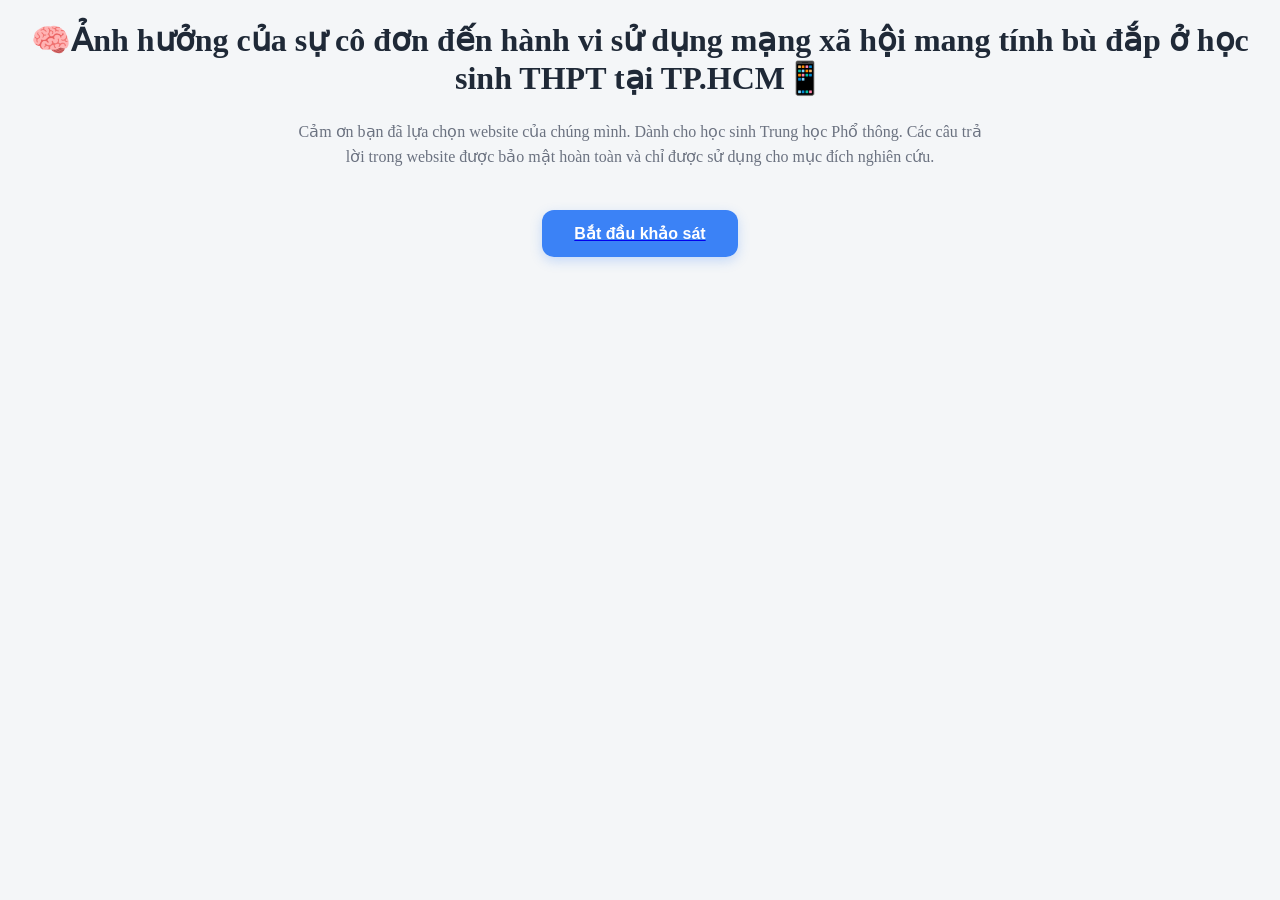
==== index.html @ 86e83759 "Add files via upload" ====
<!DOCTYPE html>
<html>

<head>
    <title>Khảo sát NCKH</title>
    <link rel="stylesheet" href="style.css">
</head>

<body>

    <div class="header-box">

        <h1>
            🧠Ảnh hưởng của sự cô đơn đến hành vi sử dụng mạng xã hội mang tính bù đắp ở học sinh THPT tại TP.HCM📱
        </h1>

        <p class="subtitle">
            Cảm ơn bạn đã lựa chọn website của chúng mình. 
            Dành cho học sinh Trung học Phổ thông. 
            Các câu trả lời trong website được bảo mật hoàn toàn và chỉ được sử dụng cho mục đích nghiên cứu.
        </p>

        <a href="survey.html">
            <button>Bắt đầu khảo sát</button>
        </a>

    </div>

</body>

</html>
---- style.css ----
body{
    background:#f4f6f8;
}

.container{

    background:white;

    max-width:900px;

    margin:auto;

    padding:40px;

    border-radius:20px;

    box-shadow:
    0 8px 30px rgba(0,0,0,0.08);
}

h1{

    text-align:center;

    color:#1f2937;

    font-size:32px;
}

.subtitle{

    text-align:center;

    color:#6b7280;

    max-width:700px;

    margin:0 auto 35px auto;

    line-height:1.6;
}

.title-line{

    width:100px;

    height:4px;

    background:#6bbf7c;

    margin:15px auto 30px auto;

    border-radius:999px;
}

.question-card{

    background:#fafafa;

    border:1px solid #e5e7eb;

    padding:20px;

    margin-bottom:18px;

    border-radius:14px;
}

button{

    display:block;

    margin:40px auto 0;

    background:#3b82f6;

    color:white;

    border:none;

    padding:14px 32px;

    border-radius:12px;

    font-size:16px;

    font-weight:bold;

    cursor:pointer;

    transition:all 0.3s ease;

    box-shadow:
    0 4px 12px rgba(59,130,246,0.25);
}

button:hover{

    background:#2563eb;

    transform:translateY(-3px);

    box-shadow:
    0 8px 20px rgba(59,130,246,0.35);
}

button:active{

    transform:translateY(0);
}

.result-container{

    max-width:700px;

    margin:50px auto;

    text-align:center;

    background:white;

    padding:40px;

    border-radius:20px;

    box-shadow:
    0 6px 20px rgba(0,0,0,0.08);
}

.score{

    font-size:42px;

    font-weight:bold;

    color:#2563eb;

    margin:20px 0;
}

label{

    display:block;

    padding:8px;

    border-radius:8px;

    transition:0.2s;
}

label:hover{

    background:#f3f4f6;
}

.required-note{

    text-align:center;

    color:#6b7280;

    margin-bottom:30px;
}

.required-note span{

    color:red;

    font-weight:bold;
}
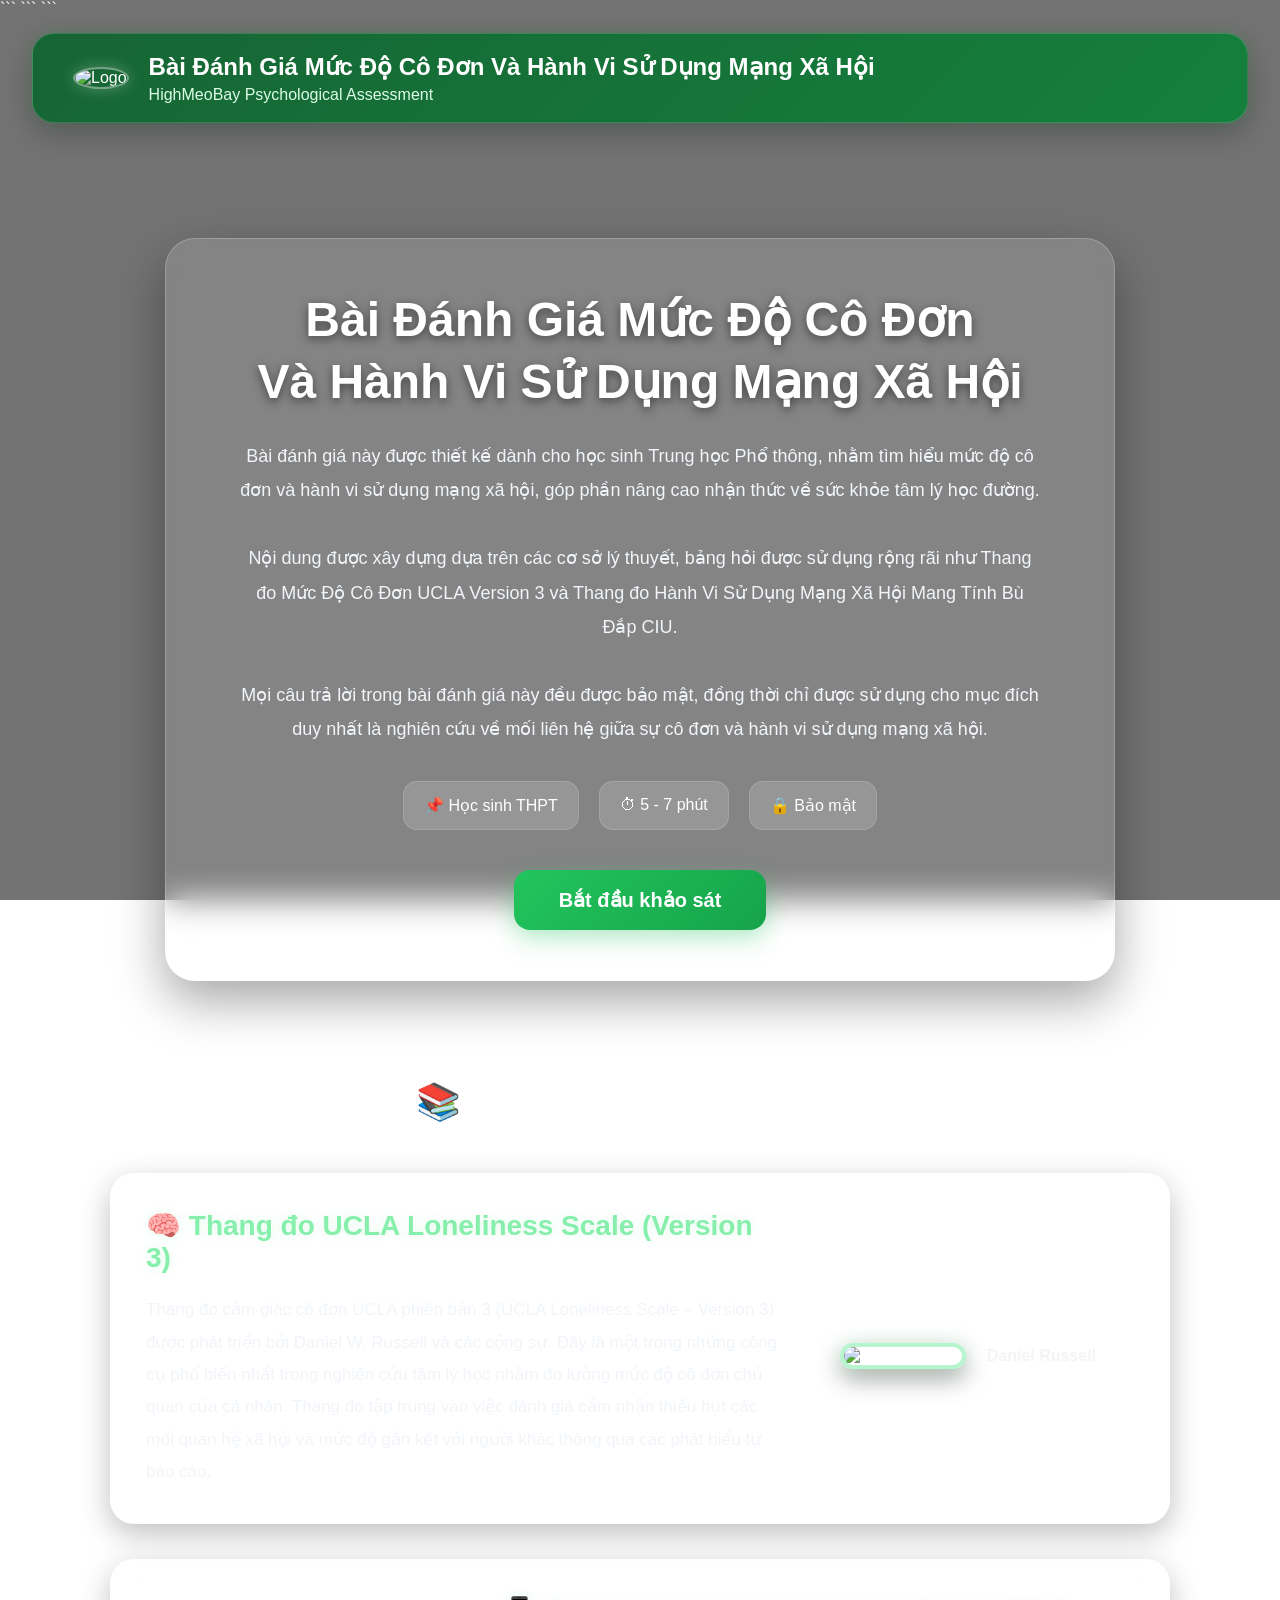
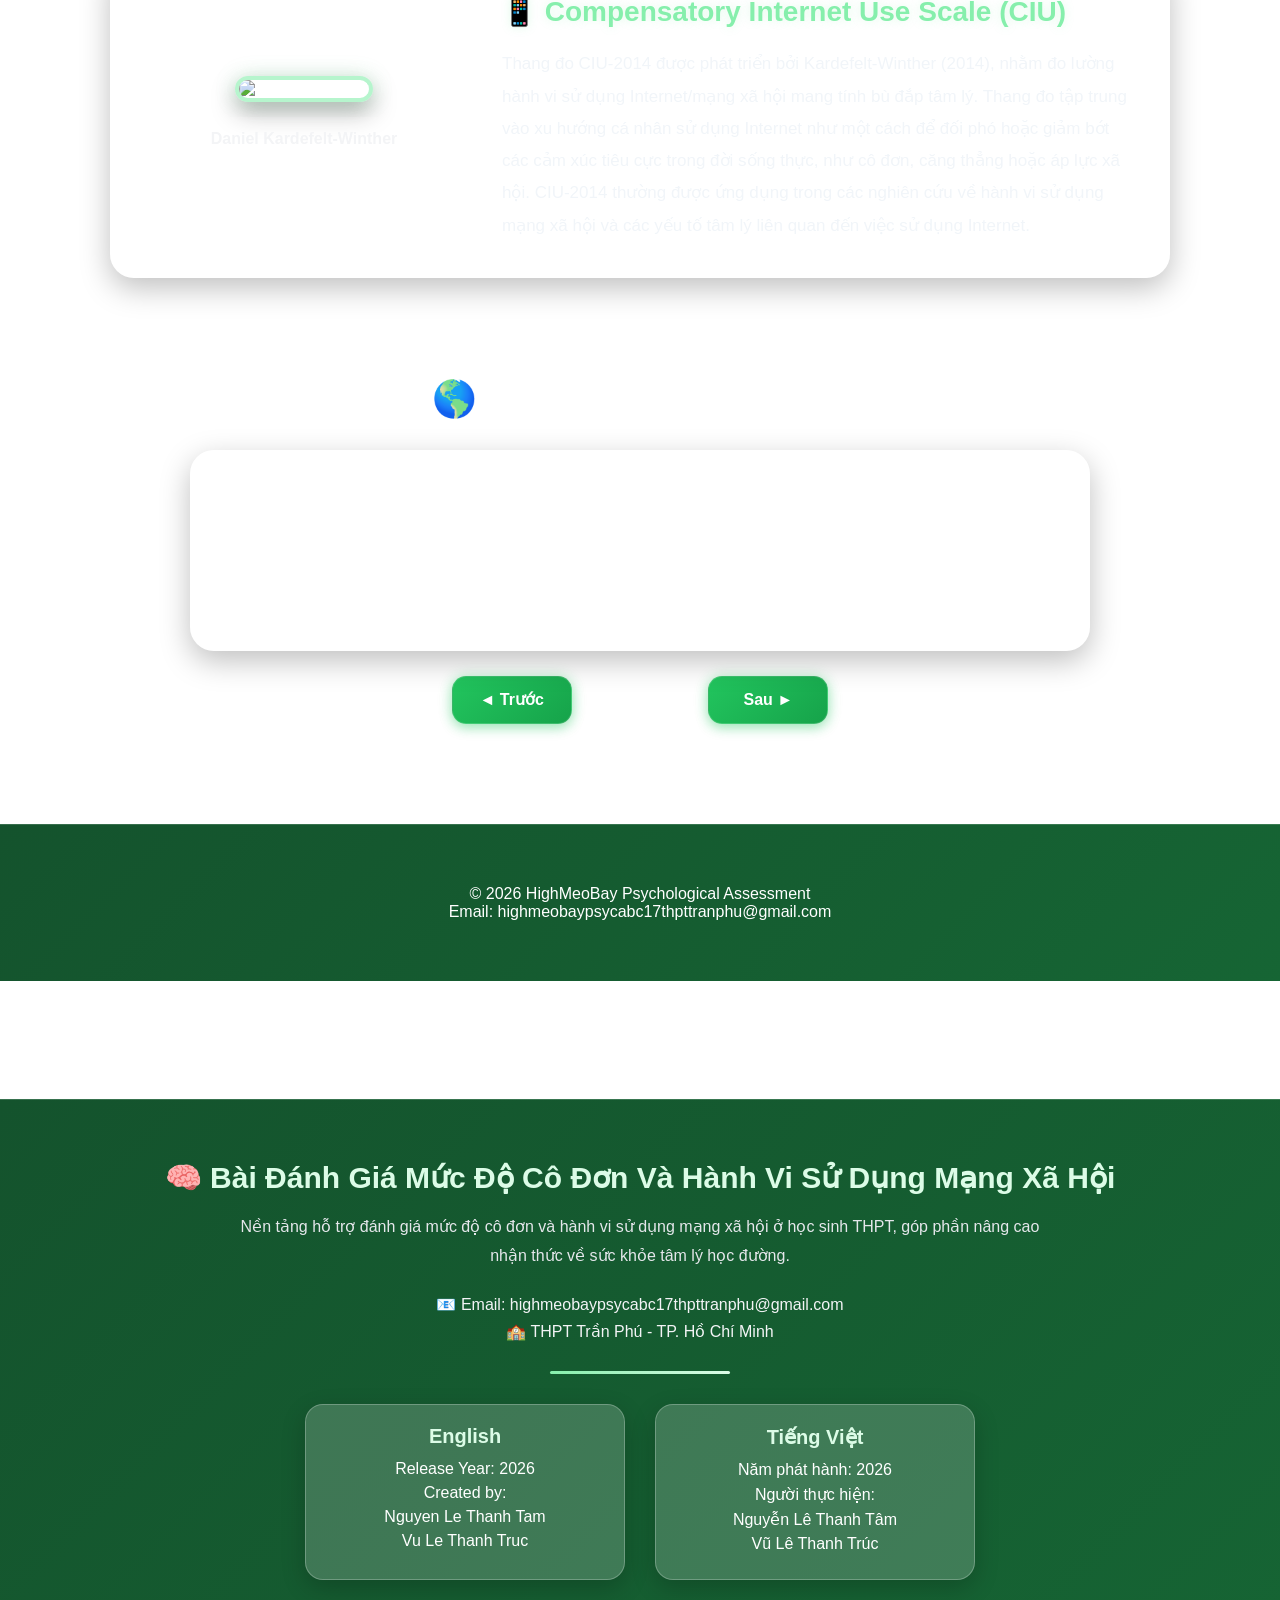
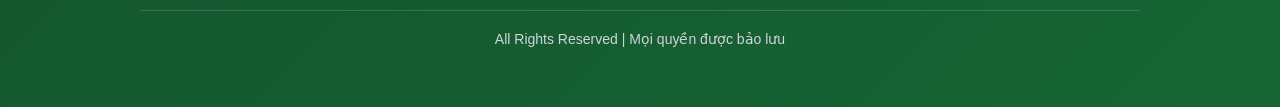
==== commit 1239f16c: "Add files via upload" ====
--- a/index.html
+++ b/index.html
@@ -1,31 +1,390 @@
 <!DOCTYPE html>
-<html>
+
+<html lang="vi">
 
 <head>
-    <title>Khảo sát NCKH</title>
-    <link rel="stylesheet" href="style.css">
+
+```
+<meta charset="UTF-8">
+
+<meta name="viewport"
+      content="width=device-width, initial-scale=1.0">
+
+<title>
+
+    Bài Đánh Giá Mức Độ Cô Đơn Và Hành Vi Sử Dụng Mạng Xã Hội
+
+</title>
+
+<link rel="stylesheet"
+      href="styleindex.css">
+```
+
 </head>
 
 <body>
 
-    <div class="header-box">
+```
+<!-- HEADER -->
+
+<header class="header">
+
+    <div class="logo">
+
+        <img src="images/logo.png"
+             alt="Logo">
+
+    </div>
+
+    <div class="header-text">
+
+        <h2>
+
+            Bài Đánh Giá Mức Độ Cô Đơn
+            Và Hành Vi Sử Dụng Mạng Xã Hội
+
+        </h2>
+
+        <p>
+
+            HighMeoBay Psychological Assessment 
+
+        </p>
+
+    </div>
+
+</header>
+
+<!-- HERO -->
+
+<section class="hero">
+
+    <div class="overlay-card">
 
         <h1>
-            🧠Ảnh hưởng của sự cô đơn đến hành vi sử dụng mạng xã hội mang tính bù đắp ở học sinh THPT tại TP.HCM📱
+
+            Bài Đánh Giá Mức Độ Cô Đơn
+
+            <br>
+
+            Và Hành Vi Sử Dụng Mạng Xã Hội
+
         </h1>
 
-        <p class="subtitle">
-            Cảm ơn bạn đã lựa chọn website của chúng mình. 
-            Dành cho học sinh Trung học Phổ thông. 
-            Các câu trả lời trong website được bảo mật hoàn toàn và chỉ được sử dụng cho mục đích nghiên cứu.
-        </p>
+        <p class="description">
+
+            Bài đánh giá này được thiết kế dành cho học sinh
+            Trung học Phổ thông, nhằm tìm hiểu mức độ cô đơn
+            và hành vi sử dụng mạng xã hội,
+            góp phần nâng cao nhận thức về sức khỏe tâm lý học đường.
+
+            <br><br>
+
+            Nội dung được xây dựng dựa trên các cơ sở lý thuyết,
+            bảng hỏi được sử dụng rộng rãi như
+            Thang đo Mức Độ Cô Đơn UCLA Version 3
+            và Thang đo Hành Vi Sử Dụng Mạng Xã Hội Mang Tính Bù Đắp CIU.
+
+            <br><br>
+
+            Mọi câu trả lời trong bài đánh giá này đều được bảo mật,
+            đồng thời chỉ được sử dụng cho mục đích duy nhất là
+            nghiên cứu về mối liên hệ giữa sự cô đơn
+            và hành vi sử dụng mạng xã hội.
+
+        </p>
+
+        <div class="info-box">
+
+            <div>
+                📌 Học sinh THPT
+            </div>
+
+            <div>
+                ⏱ 5 - 7 phút
+            </div>
+
+            <div>
+                🔒 Bảo mật
+            </div>
+
+        </div>
 
         <a href="survey.html">
-            <button>Bắt đầu khảo sát</button>
+
+            <button class="start-btn">
+
+                Bắt đầu khảo sát
+
+            </button>
+
         </a>
 
     </div>
 
+</section>
+
+<!-- CƠ SỞ BÀI ĐÁNH GIÁ -->
+
+<section class="about-test">
+
+    <h2>
+
+        📚 Cơ sở của bài đánh giá
+
+    </h2>
+
+    <!-- UCLA -->
+
+    <div class="test-card">
+
+        <div class="test-content">
+
+            <div class="test-text">
+
+                <h3>
+
+                    🧠 Thang đo UCLA Loneliness Scale (Version 3)
+
+                </h3>
+
+                <p>
+
+                Thang đo cảm giác cô đơn UCLA phiên bản 3 (UCLA Loneliness Scale – Version 3) được phát triển bởi Daniel W. Russell và các cộng sự. Đây là một trong những công cụ phổ biến nhất trong nghiên cứu tâm lý học nhằm đo lường mức độ cô đơn chủ quan của cá nhân. Thang đo tập trung vào việc đánh giá cảm nhận thiếu hụt các mối quan hệ xã hội và mức độ gắn kết với người khác thông qua các phát biểu tự báo cáo.
+
+                </p>
+
+            </div>
+
+            <div class="test-image">
+
+                <img src="images/Daniel Russell.jpg"
+                     alt="Daniel Russell">
+
+                <p class="author-name">
+
+                    Daniel Russell
+
+                </p>
+
+            </div>
+
+        </div>
+
+    </div>
+
+    <!-- CIU -->
+
+    <div class="test-card">
+
+        <div class="test-content">
+
+            <div class="test-image">
+
+                <img src="images/Daniel Kardefelt.jpg"
+                     alt="Daniel Kardefelt">
+
+                <p class="author-name">
+
+                    Daniel Kardefelt-Winther
+
+                </p>
+
+            </div>
+
+            <div class="test-text">
+
+                <h3>
+
+                    📱 Compensatory Internet Use Scale (CIU)
+
+                </h3>
+
+                <p>
+
+                    Thang đo CIU-2014 được phát triển bởi Kardefelt-Winther (2014), nhằm đo lường hành vi sử dụng Internet/mạng xã hội mang tính bù đắp tâm lý. Thang đo tập trung vào xu hướng cá nhân sử dụng Internet như một cách để đối phó hoặc giảm bớt các cảm xúc tiêu cực trong đời sống thực, như cô đơn, căng thẳng hoặc áp lực xã hội. CIU-2014 thường được ứng dụng trong các nghiên cứu về hành vi sử dụng mạng xã hội và các yếu tố tâm lý liên quan đến việc sử dụng Internet.
+
+                </p>
+
+            </div>
+
+        </div>
+
+    </div>
+
+</section>
+
+<!-- FACT -->
+
+<section class="facts">
+
+    <h2>
+
+        🌎 Một vài sự thật thú vị
+
+    </h2>
+
+    <div class="fact-card">
+
+        <p id="factText">
+
+            Cảm giác cô đơn không đồng nghĩa với việc ở một mình.
+            Một người vẫn có thể cảm thấy cô đơn ngay cả khi đang ở giữa rất nhiều người.
+
+        </p>
+
+    </div>
+
+    <div class="fact-nav">
+
+        <button
+            class="fact-link"
+            onclick="prevFact()">
+
+            ◄ Trước
+
+        </button>
+
+        <span id="factCounter">
+
+            Fact 1 / 10
+
+        </span>
+
+        <button
+            class="fact-link"
+            onclick="nextFact()">
+
+            Sau ►
+
+        </button>
+
+    </div>
+
+</section>
+
+<!-- FOOTER -->
+
+<footer class="footer">
+
+    <p>
+
+        © 2026 HighMeoBay Psychological Assessment
+
+    </p>
+
+    <p>
+
+        Email:
+        highmeobaypsycabc17thpttranphu@gmail.com
+
+    </p>
+
+</footer>
+
+<script src="facts.js"></script>
+```
+
+<footer class="footer">
+
+<div class="footer-content">
+
+    <h3>
+
+        🧠 Bài Đánh Giá Mức Độ Cô Đơn
+        Và Hành Vi Sử Dụng Mạng Xã Hội
+
+    </h3>
+
+    <p>
+
+        Nền tảng hỗ trợ đánh giá mức độ cô đơn
+        và hành vi sử dụng mạng xã hội ở học sinh THPT,
+        góp phần nâng cao nhận thức về sức khỏe tâm lý học đường.
+
+    </p>
+
+    <div class="footer-contact">
+
+        <p>
+
+            📧 Email:
+            highmeobaypsycabc17thpttranphu@gmail.com
+
+        </p>
+
+        <p>
+
+            🏫 THPT Trần Phú - TP. Hồ Chí Minh
+
+        </p>
+
+    </div>
+
+    <div class="footer-line"></div>
+
+    <div class="footer-owner">
+
+        <div class="owner-box">
+
+            <h4>English</h4>
+
+            <p>
+                Release Year: 2026
+            </p>
+
+            <p>
+                Created by:
+            </p>
+
+            <p>
+                Nguyen Le Thanh Tam
+            </p>
+
+            <p>
+                Vu Le Thanh Truc
+            </p>
+
+        </div>
+
+        <div class="owner-box">
+
+            <h4>Tiếng Việt</h4>
+
+            <p>
+                Năm phát hành: 2026
+            </p>
+
+            <p>
+                Người thực hiện:
+            </p>
+
+            <p>
+                Nguyễn Lê Thanh Tâm
+            </p>
+
+            <p>
+                Vũ Lê Thanh Trúc
+            </p>
+
+        </div>
+
+    </div>
+
+    <div class="footer-bottom">
+
+        All Rights Reserved
+        |
+        Mọi quyền được bảo lưu
+
+    </div>
+
+</div>
+
+
+</footer>
+
+
 </body>
 
-</html>+</html>
--- a/styleindex.css
+++ b/styleindex.css
@@ -0,0 +1,739 @@
+/* RESET */
+
+*{
+    margin:0;
+    padding:0;
+    box-sizing:border-box;
+}
+
+body{
+
+    min-height:100vh;
+
+    background:
+    linear-gradient(
+        rgba(0,0,0,0.55),
+        rgba(0,0,0,0.55)
+    ),
+    url("images/library.jpg");
+
+    background-size:cover;
+    background-position:center;
+    background-attachment:fixed;
+
+    font-family:
+    "Segoe UI",
+    sans-serif;
+
+    color:white;
+}
+
+
+/* ================= HEADER ================= */
+
+.header{
+
+    position:sticky;
+    top:10px;
+
+    z-index:1000;
+
+    width:95%;
+
+    max-width:1400px;
+
+    height:90px;
+
+    margin:15px auto;
+
+    background:
+    linear-gradient(
+        135deg,
+        #166534,
+        #15803d
+    );
+
+    display:flex;
+    align-items:center;
+
+    gap:20px;
+
+    padding:0 40px;
+
+    border-radius:22px;
+
+    border:
+    1px solid rgba(255,255,255,0.15);
+
+    backdrop-filter:blur(15px);
+
+    box-shadow:
+    0 10px 30px rgba(0,0,0,0.25),
+    0 0 20px rgba(34,197,94,0.15);
+}
+
+.header:hover{
+
+    box-shadow:
+    0 15px 40px rgba(0,0,0,0.35),
+    0 0 30px rgba(34,197,94,0.25);
+
+    transition:0.3s;
+}
+
+.hero{
+
+    padding-top:30px;
+}
+
+.logo img{
+
+    width:55px;
+    height:55px;
+
+    border-radius:50%;
+
+    border:
+    2px solid rgba(255,255,255,0.4);
+
+    box-shadow:
+    0 0 15px rgba(255,255,255,0.25);
+}
+
+.header-text h2{
+
+    font-size:24px;
+    font-weight:700;
+    color:white;
+    margin-bottom:5px;
+}
+
+.header-text p{
+
+    color:#dcfce7;
+}
+
+/* ================= KHUNG GIỮA ================= */
+
+.overlay-card{
+
+    max-width:950px;
+
+    margin:70px auto;
+
+    padding:50px;
+
+    background:
+    rgba(255,255,255,0.12);
+
+    backdrop-filter:blur(16px);
+
+    border:
+    1px solid rgba(255,255,255,0.2);
+
+    border-radius:30px;
+
+    box-shadow:
+    0 20px 50px rgba(0,0,0,0.35);
+
+    text-align:center;
+}
+
+
+/* ================= TIÊU ĐỀ ================= */
+
+.overlay-card h1{
+    font-size:48px;
+
+    line-height:1.3;
+
+    margin-bottom:25px;
+
+    color:white;
+
+    text-shadow:
+    0 3px 10px rgba(0,0,0,0.5);
+}
+
+
+/* ================= MÔ TẢ ================= */
+
+.description{
+
+    font-size:18px;
+
+    line-height:1.9;
+
+    color:#f1f5f9;
+
+    max-width:800px;
+
+    margin:auto;
+}
+
+
+/* ================= THÔNG TIN ================= */
+
+.info-box{
+
+    display:flex;
+
+    justify-content:center;
+
+    gap:20px;
+
+    flex-wrap:wrap;
+
+    margin-top:35px;
+
+    margin-bottom:40px;
+}
+
+.info-box div{
+
+    background:
+    rgba(255,255,255,0.15);
+
+    padding:
+    14px 20px;
+
+    border-radius:14px;
+
+    border:
+    1px solid rgba(255,255,255,0.15);
+
+    font-size:16px;
+}
+
+
+/* ================= NÚT ================= */
+
+button{
+
+    background:
+    linear-gradient(
+        135deg,
+        #22c55e,
+        #16a34a
+    );
+
+    color:white;
+
+    border:none;
+
+    padding:
+    18px 45px;
+
+    font-size:20px;
+
+    font-weight:700;
+
+    border-radius:16px;
+
+    cursor:pointer;
+
+    transition:0.3s;
+
+    box-shadow:
+    0 8px 25px rgba(34,197,94,0.35);
+}
+
+button:hover{
+
+    transform:
+    translateY(-4px);
+
+    box-shadow:
+    0 15px 35px rgba(34,197,94,0.45);
+}
+
+.about-test{
+
+    max-width:1000px;
+
+    margin:80px auto;
+
+    padding:20px;
+}
+
+.about-test h2{
+
+    text-align:center;
+
+    margin-bottom:40px;
+
+    font-size:36px;
+
+    color:white;
+}
+
+.test-card{
+
+    background:
+    rgba(255,255,255,0.12);
+
+    backdrop-filter:blur(12px);
+
+    padding:30px;
+
+    border-radius:20px;
+
+    margin-bottom:25px;
+
+    border:
+    1px solid rgba(255,255,255,0.15);
+}
+
+.test-card h3{
+
+    margin-bottom:15px;
+
+    color:#86efac;
+}
+
+.test-card p{
+
+    line-height:1.8;
+
+    color:#f3f4f6;
+}
+
+/* ================= FACT ================= */
+
+.facts{
+
+    max-width:900px;
+
+    margin:100px auto;
+
+    text-align:center;
+}
+
+.facts h2{
+
+    font-size:36px;
+
+    margin-bottom:30px;
+
+    color:white;
+}
+
+.fact-card{
+
+    background:
+    rgba(255,255,255,0.12);
+
+    backdrop-filter:blur(14px);
+
+    border:
+    1px solid rgba(255,255,255,0.15);
+
+    border-radius:24px;
+
+    padding:40px;
+
+    box-shadow:
+    0 10px 30px rgba(0,0,0,0.25);
+
+    min-height:180px;
+
+    display:flex;
+
+    align-items:center;
+
+    justify-content:center;
+}
+
+#factText{
+
+    font-size:22px;
+
+    line-height:1.8;
+
+    color:white;
+
+    max-width:700px;
+}
+
+.fact-nav{
+
+    margin-top:25px;
+
+    display:flex;
+
+    justify-content:center;
+
+    align-items:center;
+
+    gap:35px;
+}
+
+.fact-link{
+
+    background:
+    linear-gradient(
+        135deg,
+        #22c55e,
+        #16a34a
+    );
+
+    color:white;
+
+    border:none;
+
+    padding:12px 24px;
+
+    min-width:120px;
+
+    border-radius:14px;
+
+    font-size:16px;
+
+    font-weight:600;
+
+    cursor:pointer;
+
+    transition:all 0.3s ease;
+
+    box-shadow:
+    0 4px 12px rgba(34,197,94,0.35),
+    0 0 15px rgba(34,197,94,0.20);
+}
+
+.fact-link:hover{
+
+    background:
+    linear-gradient(
+        135deg,
+        #16a34a,
+        #15803d
+    );
+
+    transform:
+    translateY(-3px);
+
+    box-shadow:
+    0 8px 20px rgba(34,197,94,0.45),
+    0 0 25px rgba(34,197,94,0.35);
+}
+
+.fact-link{
+
+    width:120px;
+    height:48px;
+}
+
+.fact-link{
+
+    border:
+    1px solid rgba(255,255,255,0.15);
+}
+
+/* ================= ABOUT TEST ================= */
+
+.about-test{
+
+    max-width:1100px;
+
+    margin:100px auto;
+
+    padding:0 20px;
+}
+
+.about-test h2{
+
+    text-align:center;
+
+    font-size:36px;
+
+    margin-bottom:50px;
+}
+
+.test-card{
+
+    background:
+    rgba(255,255,255,0.12);
+
+    backdrop-filter:blur(14px);
+
+    border:
+    1px solid rgba(255,255,255,0.15);
+
+    border-radius:24px;
+
+    padding:35px;
+
+    margin-bottom:35px;
+
+    box-shadow:
+    0 10px 30px rgba(0,0,0,0.25);
+}
+
+.test-content{
+
+    display:flex;
+
+    align-items:center;
+
+    justify-content:space-between;
+
+    gap:40px;
+}
+
+.test-text h3{
+
+    margin-bottom:20px;
+
+    font-size:28px;
+
+    color:#86efac;
+
+    font-weight:700;
+
+    text-shadow:
+    0 0 10px rgba(134,239,172,0.25);
+}
+.test-text{
+
+    flex:2;
+}
+
+.test-text p{
+
+    line-height:1.9;
+
+    font-size:17px;
+
+    color:#f1f5f9;
+}
+
+.test-image{
+
+    flex:1;
+
+    text-align:center;
+}
+
+.test-image img{
+
+    width:260px;
+
+    height:320px;
+
+    object-fit:cover;
+
+    border-radius:18px;
+
+    border:4px solid
+    rgba(134,239,172,0.6);
+
+    box-shadow:
+    0 0 20px rgba(134,239,172,0.25),
+    0 10px 25px rgba(0,0,0,0.35);
+
+    transition:0.3s;
+}
+
+.test-image img:hover{
+
+    transform:scale(1.05);
+
+    box-shadow:
+    0 0 30px rgba(134,239,172,0.4),
+    0 15px 35px rgba(0,0,0,0.4);
+}
+.author-name{
+
+    margin-top:15px;
+
+    display:inline-block;
+
+    padding:8px 16px;
+
+    background:
+    rgba(255,255,255,0.12);
+
+    border-radius:999px;
+
+    color:#dcfce7;
+
+    font-weight:600;
+}
+
+/* ================= FOOTER ================= */
+
+/* ================= FOOTER ================= */
+
+.footer{
+
+ 
+margin-top:100px;
+
+padding:60px 30px;
+
+background:
+linear-gradient(
+    135deg,
+    #14532d,
+    #166534
+);
+
+backdrop-filter:blur(15px);
+
+border-top:
+1px solid rgba(255,255,255,0.15);
+
+text-align:center;
+ 
+
+}
+
+.footer-content{
+
+ 
+max-width:1000px;
+
+margin:auto;
+ 
+
+}
+
+.footer h3{
+
+ 
+color:#dcfce7;
+
+font-size:30px;
+
+margin-bottom:18px;
+ 
+
+}
+
+.footer-content > p{
+
+ 
+color:#e5e7eb;
+
+line-height:1.8;
+
+max-width:800px;
+
+margin:auto;
+ 
+
+}
+
+.footer-contact{
+
+ 
+margin-top:25px;
+ 
+
+}
+
+.footer-contact p{
+
+ 
+margin:8px 0;
+
+color:#f3f4f6;
+ 
+
+}
+
+.footer-line{
+
+ 
+width:180px;
+
+height:3px;
+
+margin:30px auto;
+
+border-radius:999px;
+
+background:
+linear-gradient(
+    90deg,
+    #86efac,
+    #dcfce7
+);
+ 
+
+}
+
+.footer-owner{
+
+ 
+display:flex;
+
+justify-content:center;
+
+gap:30px;
+
+flex-wrap:wrap;
+
+margin-top:20px;
+ 
+
+}
+
+.owner-box{
+
+ 
+width:320px;
+
+padding:20px;
+
+border-radius:18px;
+
+background:
+rgba(255,255,255,0.18);
+
+border:
+1px solid rgba(255,255,255,0.25);
+
+box-shadow:
+0 8px 25px rgba(0,0,0,0.20);
+ 
+
+}
+
+.owner-box h4{
+
+ 
+color:#dcfce7;
+
+margin-bottom:12px;
+
+font-size:20px;
+ 
+
+}
+
+.owner-box p{
+
+ 
+color:white;
+
+margin:6px 0;
+ 
+
+}
+
+.footer-bottom{
+
+ 
+margin-top:30px;
+
+padding-top:20px;
+
+border-top:
+1px solid rgba(255,255,255,0.15);
+
+color:#d1d5db;
+
+font-size:14px;
+
+}
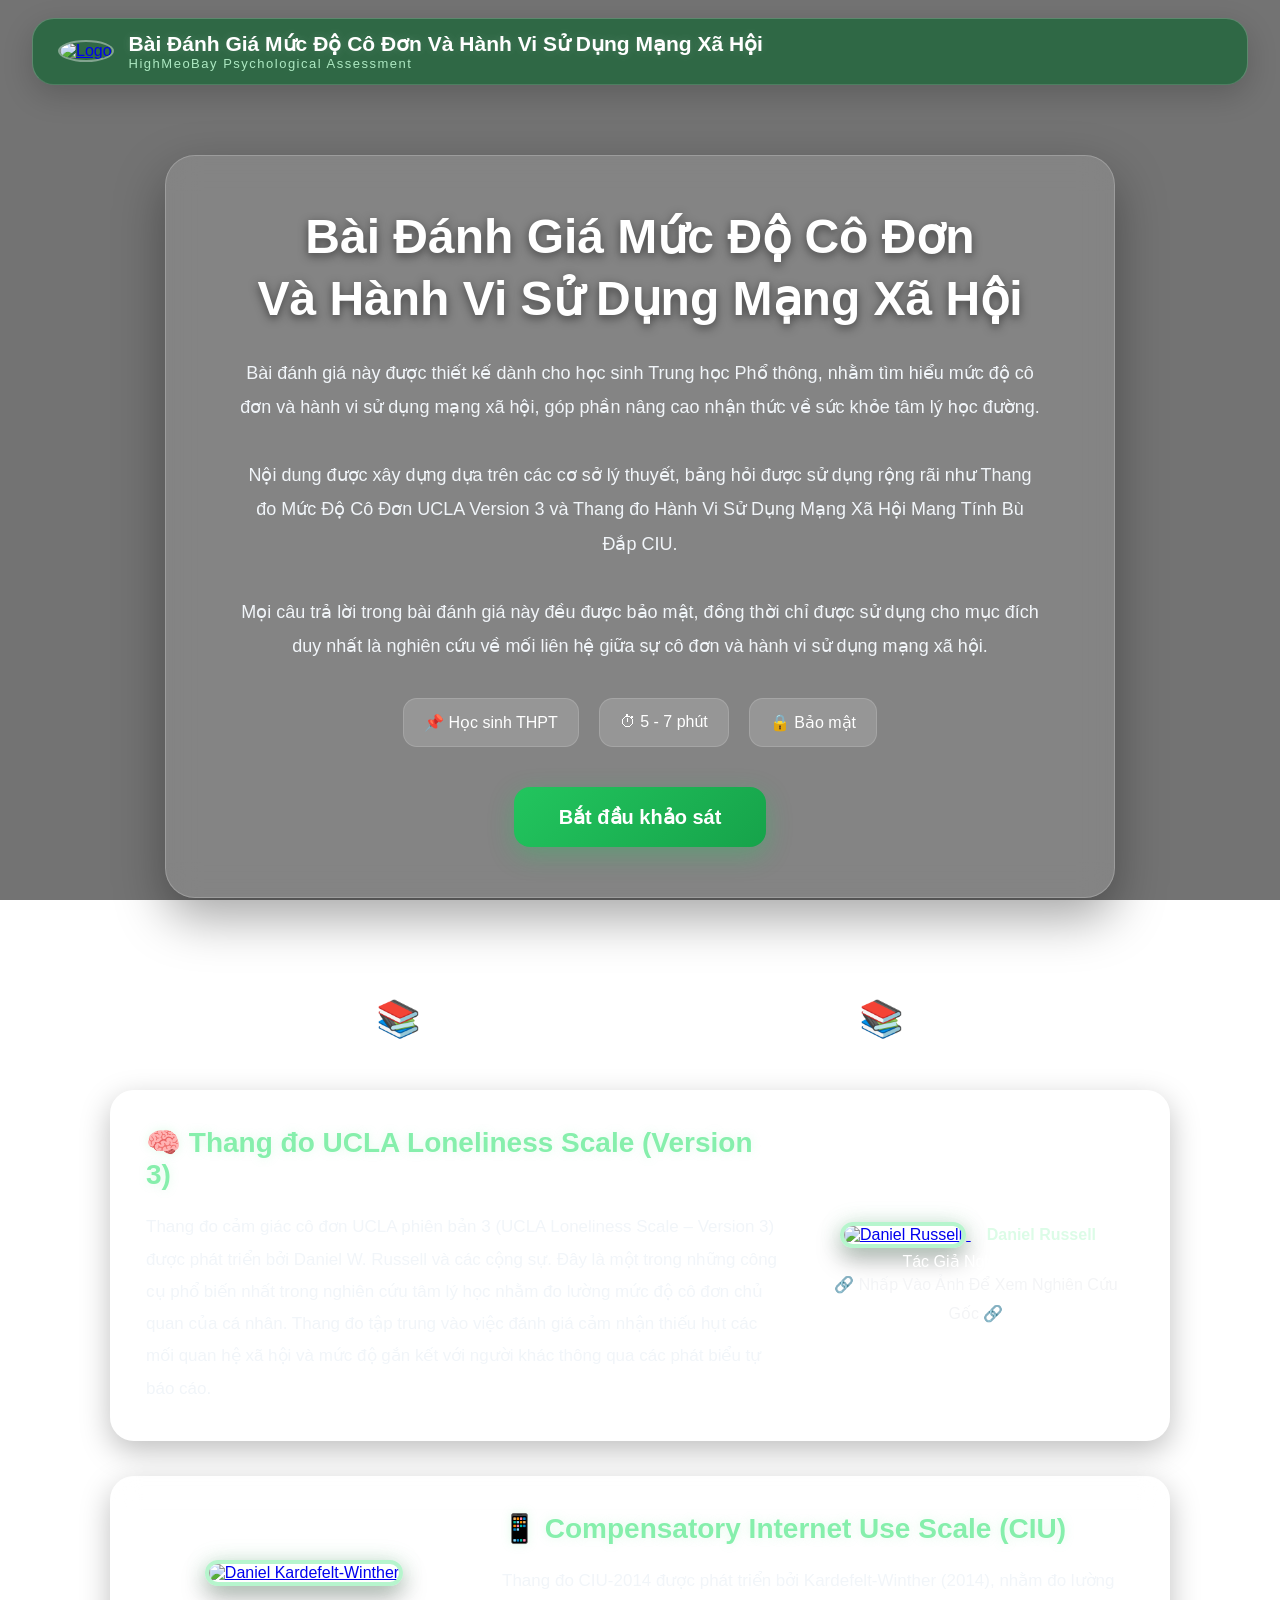
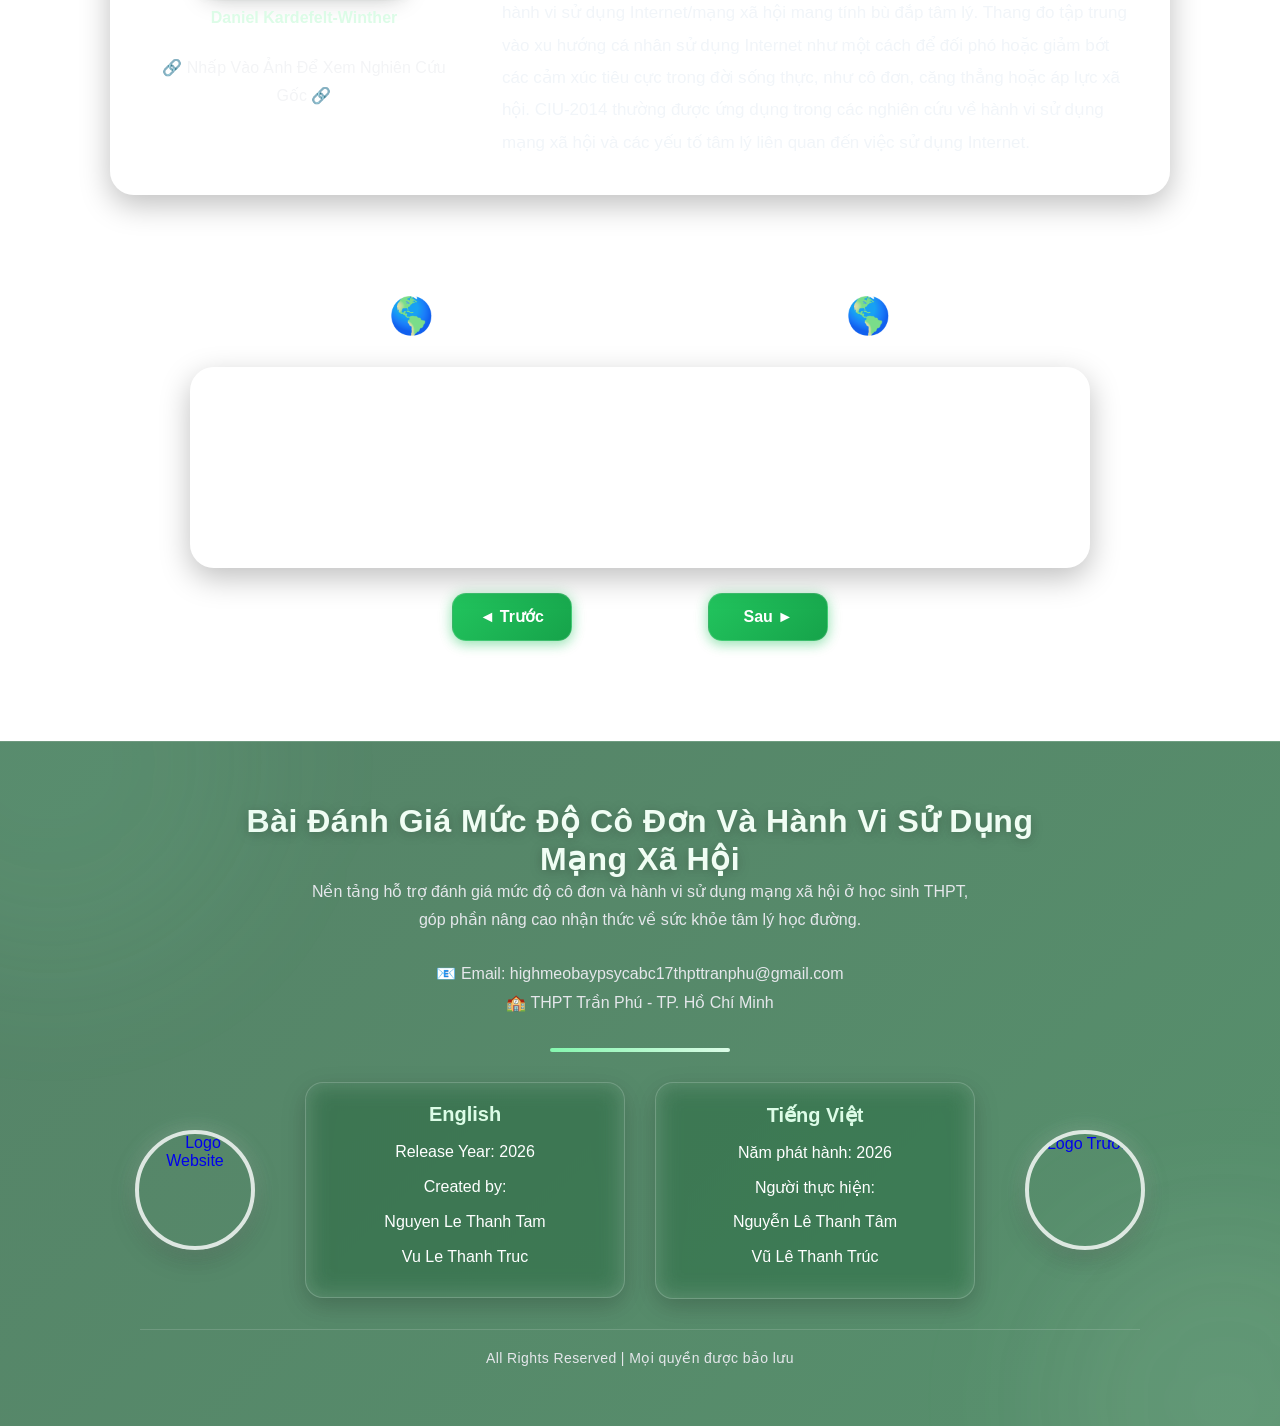
==== commit 40fecf45: "Add files via upload" ====
--- a/index.html
+++ b/index.html
@@ -2,9 +2,9 @@
 
 <html lang="vi">
 
-<head>
-
-```
+<link rel="icon" type="image/png" href="images/logo.png?v=2">
+
+
 <meta charset="UTF-8">
 
 <meta name="viewport"
@@ -18,23 +18,27 @@
 
 <link rel="stylesheet"
       href="styleindex.css">
-```
 
 </head>
 
 <body>
 
-```
-<!-- HEADER -->
-
+<br> 
+<div class="progress-container">
+    <div class="progress-bar"></div>
+</div>
 <header class="header">
 
     <div class="logo">
+
+    <a href="main.html">
 
         <img src="images/logo.png"
              alt="Logo">
 
-    </div>
+    </a>
+
+</div>
 
     <div class="header-text">
 
@@ -124,13 +128,16 @@
 
 </section>
 
+
+<!-- CHATBOT CHATBASE -->
+
 <!-- CƠ SỞ BÀI ĐÁNH GIÁ -->
 
 <section class="about-test">
 
     <h2>
 
-        📚 Cơ sở của bài đánh giá
+        📚 Cơ Sở Của Bài Đánh Giá 📚
 
     </h2>
 
@@ -158,12 +165,69 @@
 
             <div class="test-image">
 
-                <img src="images/Daniel Russell.jpg"
-                     alt="Daniel Russell">
-
-                <p class="author-name">
-
-                    Daniel Russell
+    <a href="https://www.researchgate.net/publication/14623374_UCLA_Loneliness_Scale_Version_3_Reliability_Validity_and_Factor_Structure"
+       target="_blank">
+
+        <img src="images/Daniel Russell.jpg"
+             alt="Daniel Russell">
+
+    </a>
+
+    <div class="author-name">
+        Daniel Russell
+    </div>
+<div class="author-role">
+    Tác Giả Nghiên Cứu
+</div>
+    <p class="author-link">
+    🔗 Nhấp Vào Ảnh Để Xem Nghiên Cứu Gốc 🔗
+    </p>
+
+</div>
+
+        </div>
+
+    </div>
+
+    <!-- CIU -->
+
+    <div class="test-card">
+
+        <div class="test-content">
+
+            <div class="test-image">
+
+    <a href="https://www.sciencedirect.com/science/article/pii/S0747563213004093"
+       target="_blank">
+
+        <img src="images/Daniel Kardefelt.jpg"
+             alt="Daniel Kardefelt-Winther">
+
+    </a>
+
+    <div class="author-name">
+        Daniel Kardefelt-Winther
+    </div>
+<div class="author-role">
+    Tác Giả Nghiên Cứu
+</div>
+    <p class="author-link">
+        🔗 Nhấp Vào Ảnh Để Xem Nghiên Cứu Gốc 🔗
+    </p>
+
+</div>
+
+            <div class="test-text">
+
+                <h3>
+
+                    📱 Compensatory Internet Use Scale (CIU)
+
+                </h3>
+
+                <p>
+
+                    Thang đo CIU-2014 được phát triển bởi Kardefelt-Winther (2014), nhằm đo lường hành vi sử dụng Internet/mạng xã hội mang tính bù đắp tâm lý. Thang đo tập trung vào xu hướng cá nhân sử dụng Internet như một cách để đối phó hoặc giảm bớt các cảm xúc tiêu cực trong đời sống thực, như cô đơn, căng thẳng hoặc áp lực xã hội. CIU-2014 thường được ứng dụng trong các nghiên cứu về hành vi sử dụng mạng xã hội và các yếu tố tâm lý liên quan đến việc sử dụng Internet.
 
                 </p>
 
@@ -173,45 +237,6 @@
 
     </div>
 
-    <!-- CIU -->
-
-    <div class="test-card">
-
-        <div class="test-content">
-
-            <div class="test-image">
-
-                <img src="images/Daniel Kardefelt.jpg"
-                     alt="Daniel Kardefelt">
-
-                <p class="author-name">
-
-                    Daniel Kardefelt-Winther
-
-                </p>
-
-            </div>
-
-            <div class="test-text">
-
-                <h3>
-
-                    📱 Compensatory Internet Use Scale (CIU)
-
-                </h3>
-
-                <p>
-
-                    Thang đo CIU-2014 được phát triển bởi Kardefelt-Winther (2014), nhằm đo lường hành vi sử dụng Internet/mạng xã hội mang tính bù đắp tâm lý. Thang đo tập trung vào xu hướng cá nhân sử dụng Internet như một cách để đối phó hoặc giảm bớt các cảm xúc tiêu cực trong đời sống thực, như cô đơn, căng thẳng hoặc áp lực xã hội. CIU-2014 thường được ứng dụng trong các nghiên cứu về hành vi sử dụng mạng xã hội và các yếu tố tâm lý liên quan đến việc sử dụng Internet.
-
-                </p>
-
-            </div>
-
-        </div>
-
-    </div>
-
 </section>
 
 <!-- FACT -->
@@ -220,7 +245,7 @@
 
     <h2>
 
-        🌎 Một vài sự thật thú vị
+        🌎 Một Vài Sự Thật Thú Vị 🌎
 
     </h2>
 
@@ -264,126 +289,116 @@
 </section>
 
 <!-- FOOTER -->
-
 <footer class="footer">
 
-    <p>
-
-        © 2026 HighMeoBay Psychological Assessment
-
-    </p>
-
-    <p>
-
-        Email:
-        highmeobaypsycabc17thpttranphu@gmail.com
-
-    </p>
+    <div class="footer-content">
+
+        <h3>
+             Bài Đánh Giá Mức Độ Cô Đơn
+            Và Hành Vi Sử Dụng
+            <br>
+            Mạng Xã Hội 
+        </h3>
+
+        <p>
+            Nền tảng hỗ trợ đánh giá mức độ cô đơn
+            và hành vi sử dụng mạng xã hội ở học sinh THPT,
+            <br>
+            góp phần nâng cao nhận thức về sức khỏe tâm lý học đường.
+        </p>
+
+        <div class="footer-contact">
+
+            <p>
+                📧 Email:
+                highmeobaypsycabc17thpttranphu@gmail.com
+            </p>
+
+            <p>
+                🏫 THPT Trần Phú - TP. Hồ Chí Minh
+            </p>
+
+        </div>
+
+        <div class="footer-line"></div>
+
+        <div class="footer-owner">
+
+    <!-- Logo Website -->
+    <a href="main.html" class="footer-logo-side">
+    <img src="images/logo.png" alt="Logo Website">
+</a>
+
+    <!-- Box English -->
+    <div class="owner-box">
+
+        <h4>English</h4>
+
+        <p>Release Year: 2026</p>
+        <p>Created by:</p>
+        <p>Nguyen Le Thanh Tam</p>
+        <p>Vu Le Thanh Truc</p>
+
+    </div>
+
+    <!-- Box Tiếng Việt -->
+    <div class="owner-box">
+
+        <h4>Tiếng Việt</h4>
+
+        <p>Năm phát hành: 2026</p>
+        <p>Người thực hiện:</p>
+        <p>Nguyễn Lê Thanh Tâm</p>
+        <p>Vũ Lê Thanh Trúc</p>
+
+    </div>
+
+    <!-- Logo Trường -->
+    <a href="https://thpttranphu.hcm.edu.vn/homegd11"
+   class="footer-logo-side">
+    <img src="images/logotp.png"
+         alt="Logo Trường">
+</a>
+
+</div>
+
+        <div class="footer-bottom">
+            All Rights Reserved | Mọi quyền được bảo lưu
+        </div>
+
+    </div>
 
 </footer>
 
+<script src="indexmeobay.js"></script>
 <script src="facts.js"></script>
-```
-
-<footer class="footer">
-
-<div class="footer-content">
-
-    <h3>
-
-        🧠 Bài Đánh Giá Mức Độ Cô Đơn
-        Và Hành Vi Sử Dụng Mạng Xã Hội
-
-    </h3>
-
-    <p>
-
-        Nền tảng hỗ trợ đánh giá mức độ cô đơn
-        và hành vi sử dụng mạng xã hội ở học sinh THPT,
-        góp phần nâng cao nhận thức về sức khỏe tâm lý học đường.
-
-    </p>
-
-    <div class="footer-contact">
-
-        <p>
-
-            📧 Email:
-            highmeobaypsycabc17thpttranphu@gmail.com
-
-        </p>
-
-        <p>
-
-            🏫 THPT Trần Phú - TP. Hồ Chí Minh
-
-        </p>
-
-    </div>
-
-    <div class="footer-line"></div>
-
-    <div class="footer-owner">
-
-        <div class="owner-box">
-
-            <h4>English</h4>
-
-            <p>
-                Release Year: 2026
-            </p>
-
-            <p>
-                Created by:
-            </p>
-
-            <p>
-                Nguyen Le Thanh Tam
-            </p>
-
-            <p>
-                Vu Le Thanh Truc
-            </p>
-
-        </div>
-
-        <div class="owner-box">
-
-            <h4>Tiếng Việt</h4>
-
-            <p>
-                Năm phát hành: 2026
-            </p>
-
-            <p>
-                Người thực hiện:
-            </p>
-
-            <p>
-                Nguyễn Lê Thanh Tâm
-            </p>
-
-            <p>
-                Vũ Lê Thanh Trúc
-            </p>
-
-        </div>
-
-    </div>
-
-    <div class="footer-bottom">
-
-        All Rights Reserved
-        |
-        Mọi quyền được bảo lưu
-
-    </div>
-
-</div>
-
-
-</footer>
-
+
+<script>
+(function () {
+    if (!window.chatbase || window.chatbase("getState") !== "initialized") {
+        window.chatbase = function () {
+            if (!window.chatbase.q) {
+                window.chatbase.q = [];
+            }
+            window.chatbase.q.push(arguments);
+        };
+    }
+
+    var onLoad = function () {
+        var script = document.createElement("script");
+        script.src = "https://www.chatbase.co/embed.min.js";
+        script.id = "mcxop1QTnnMWpDk9O3_jo";
+        script.domain = "www.chatbase.co";
+        document.body.appendChild(script);
+    };
+
+    if (document.readyState === "complete") {
+        onLoad();
+    } else {
+        window.addEventListener("load", onLoad);
+    }
+})();
+</script>
 
 </body>
 
--- a/styleindex.css
+++ b/styleindex.css
@@ -15,7 +15,7 @@
         rgba(0,0,0,0.55),
         rgba(0,0,0,0.55)
     ),
-    url("images/library.jpg");
+    url("images/library.png");
 
     background-size:cover;
     background-position:center;
@@ -30,87 +30,170 @@
 
 
 /* ================= HEADER ================= */
-
 .header{
 
-    position:sticky;
-    top:10px;
-
-    z-index:1000;
-
-    width:95%;
-
-    max-width:1400px;
-
-    height:90px;
-
-    margin:15px auto;
-
-    background:
-    linear-gradient(
-        135deg,
-        #166534,
-        #15803d
-    );
-
-    display:flex;
-    align-items:center;
-
-    gap:20px;
-
-    padding:0 40px;
-
-    border-radius:22px;
-
-    border:
-    1px solid rgba(255,255,255,0.15);
-
-    backdrop-filter:blur(15px);
+width: 95%;
+max-width: 1400px;
+margin: 0 auto;
+
+display: flex;
+align-items: center;
+
+gap: 15px;
+padding: 12px 25px;
+
+background: rgba(22, 101, 52, 0.72);
+
+border-radius: 22px;
+
+border:
+1px solid rgba(255,255,255,0.22);
+
+ backdrop-filter: blur(18px);
+    -webkit-backdrop-filter: blur(18px);
+border-bottom: 1px solid rgba(255,255,255,0.15);
 
     box-shadow:
-    0 10px 30px rgba(0,0,0,0.25),
-    0 0 20px rgba(34,197,94,0.15);
+        0 10px 30px rgba(0,0,0,.18);
+
+transition: .35s ease;
+}
+
+.header::before{
+
+content:"";
+
+position:absolute;
+
+top:0;
+left:-120%;
+
+width:80px;
+height:100%;
+
+background:
+linear-gradient(
+90deg,
+transparent,
+rgba(255,255,255,0.25),
+transparent
+);
+
+transform:skewX(-25deg);
+
+transition:0.8s;
+
+}
+
+.header:hover::before{
+
+left:120%;
+
+}
+
+.header{
+display:flex;
+align-items:center;
+justify-content:flex-start;
+gap:15px;
+
+flex-wrap: nowrap; /* QUAN TRỌNG */
 }
 
 .header:hover{
 
-    box-shadow:
-    0 15px 40px rgba(0,0,0,0.35),
-    0 0 30px rgba(34,197,94,0.25);
-
-    transition:0.3s;
-}
-
-.hero{
-
-    padding-top:30px;
+box-shadow:
+0 18px 45px rgba(0,0,0,0.40),
+0 0 35px rgba(34,197,94,0.18);
+
+border-color:
+rgba(255,255,255,0.28);
+
 }
 
 .logo img{
 
-    width:55px;
-    height:55px;
-
-    border-radius:50%;
-
-    border:
-    2px solid rgba(255,255,255,0.4);
-
-    box-shadow:
-    0 0 15px rgba(255,255,255,0.25);
+width:55px;
+height:55px;
+
+border-radius:50%;
+
+border:2px solid rgba(255,255,255,0.4);
+
+transition:0.3s ease;
+
+cursor:pointer;
+
+}
+
+.logo img:hover{
+
+transform:scale(1.08);
+
+box-shadow:
+0 0 12px rgba(255,255,255,0.35),
+0 0 25px rgba(34,197,94,0.55),
+0 0 40px rgba(34,197,94,0.25);
+
+border-color:#dcfce7;
+
+}
+
+.logo img:active{
+
+transform:scale(0.95);
+
+}
+
+.header-text{
+display: flex;
+flex-direction: column;
+justify-content: center;
+
+line-height: 1.2;
 }
 
 .header-text h2{
 
-    font-size:24px;
-    font-weight:700;
-    color:white;
-    margin-bottom:5px;
+font-size:21px;
+
+font-weight:800;
+
+margin:0;
+
+color:#ffffff;
+
+text-shadow:
+0 0 10px rgba(255,255,255,0.15);
+
 }
 
 .header-text p{
 
-    color:#dcfce7;
+font-size:13px;
+
+color:#bbf7d0;
+
+letter-spacing:1.5px;
+
+margin:0;
+
+opacity:0.9;
+
+}
+
+.question {
+    background: rgba(255,255,255,0.04);
+    border: 1px solid rgba(255,255,255,0.08);
+    padding: 10px 12px;
+    border-radius: 12px;
+    margin: 10px 0;
+}
+
+label {
+    display: block;
+    padding: 3px 0;
+    cursor: pointer;
 }
 
 /* ================= KHUNG GIỮA ================= */
@@ -561,93 +644,135 @@
 }
 
 /* ================= FOOTER ================= */
-
-/* ================= FOOTER ================= */
-
 .footer{
-
- 
-margin-top:100px;
-
+width:100%;
+margin-top:80px;
 padding:60px 30px;
 
 background:
 linear-gradient(
-    135deg,
-    #14532d,
-    #166534
+135deg,
+rgba(20,83,45,.72),
+rgba(22,101,52,.72)
 );
 
-backdrop-filter:blur(15px);
-
-border-top:
-1px solid rgba(255,255,255,0.15);
+backdrop-filter:blur(18px);
+
+border-top:1px solid rgba(255,255,255,0.15);
 
 text-align:center;
- 
+position:relative;
+z-index:2;
+
+overflow:hidden;
+/* Hiệu ứng */
+opacity:0;
+transform:translateY(60px);
+transition:
+opacity .8s ease,
+transform .8s ease;
+
+}
+
+.footer.show{
+
+opacity:1;
+transform:translateY(0);
+
+}
+
+.footer::before{
+
+content:"";
+
+position:absolute;
+
+width:400px;
+height:400px;
+
+top:-180px;
+left:-150px;
+
+border-radius:50%;
+
+background:
+rgba(134,239,172,.08);
+
+filter:blur(70px);
+
+pointer-events:none;
+
+}
+
+.footer::after{
+
+content:"";
+
+position:absolute;
+
+width:350px;
+height:350px;
+
+bottom:-150px;
+right:-120px;
+
+border-radius:50%;
+
+background:
+rgba(220,252,231,.08);
+
+filter:blur(70px);
+
+pointer-events:none;
 
 }
 
 .footer-content{
-
- 
 max-width:1000px;
-
 margin:auto;
- 
-
 }
 
 .footer h3{
 
- 
-color:#dcfce7;
-
-font-size:30px;
-
-margin-bottom:18px;
- 
-
-}
-
-.footer-content > p{
-
- 
+color:#f0fdf4;
+
+font-size:32px;
+
+letter-spacing:.5px;
+
+text-shadow:
+0 2px 12px rgba(0,0,0,.25);
+
+}
+
+.footer-content p{
 color:#e5e7eb;
-
 line-height:1.8;
-
-max-width:800px;
-
-margin:auto;
- 
-
 }
 
 .footer-contact{
-
- 
 margin-top:25px;
- 
-
 }
 
 .footer-contact p{
 
- 
-margin:8px 0;
-
-color:#f3f4f6;
- 
+transition:.25s;
+
+}
+
+.footer-contact p:hover{
+
+color:#bbf7d0;
+
+transform:
+translateX(4px);
 
 }
 
 .footer-line{
 
- 
 width:180px;
-
-height:3px;
+height:4px;
 
 margin:30px auto;
 
@@ -655,85 +780,291 @@
 
 background:
 linear-gradient(
-    90deg,
-    #86efac,
-    #dcfce7
+90deg,
+#85f7af,
+#dcfce7,
+#82d3a0
 );
- 
+
+background-size:200% 100%;
+
+animation:
+footerGlow 4s linear infinite;
+
+}
+
+@keyframes footerGlow{
+
+0%{
+background-position:0% 50%;
+}
+
+100%{
+background-position:200% 50%;
+}
 
 }
 
 .footer-owner{
 
- 
+display:grid;
+
+grid-template-columns:
+160px 320px 320px 160px;
+
+justify-content:center;
+
+align-items:center;
+
+gap:30px;
+
+margin-top:25px;
+
+}
+
+.owner-box{
+width:320px;
+padding:20px;
+border-radius:18px;
+
+background:rgba(255,255,255,.10);
+
+border:1px solid rgba(255,255,255,.20);
+
+backdrop-filter:blur(12px);
+
+border:
+1px solid rgba(255,255,255,.18);
+
+box-shadow:0 8px 25px rgba(0,0,0,0.20);
+}
+
+.owner-box{
+
+transition:
+transform .3s ease,
+box-shadow .3s ease;
+
+}
+
+.owner-box:hover{
+
+transform:
+translateY(-6px);
+
+box-shadow:
+0 15px 35px rgba(0,0,0,.25);
+
+}
+
+.owner-box h4{
+color:#dcfce7;
+margin-bottom:12px;
+font-size:20px;
+}
+
+.owner-box p{
+color:white;
+margin:6px 0;
+}
+
+.footer-bottom{
+margin-top:30px;
+padding-top:20px;
+
+border-top:1px solid rgba(255,255,255,0.15);
+
+color:#e5e7eb;
+
+letter-spacing:.4px;
+font-size:14px;
+}
+
+.footer-logo-side{
 display:flex;
-
+align-items:center;
 justify-content:center;
-
-gap:30px;
-
+text-decoration:none;
+flex-shrink:0;
+}
+
+.footer-logo-side img{
+
+width:120px;
+height:120px;
+
+border-radius:50%;
+
+object-fit:cover;
+
+display:block;
+
+border:4px solid rgba(255,255,255,0.8);
+
+box-shadow:
+0 8px 25px rgba(0,0,0,0.25),
+0 0 20px rgba(220,252,231,0.3);
+
+transition:0.3s;
+
+}
+
+.footer-logo-side:hover img{
+
+transform:scale(1.08);
+
+}
+
+.footer-logo-side:hover img{
+
+transform:scale(1.08);
+
+filter:brightness(1.1);
+
+}
+
+.footer-logo-side img:hover{
+
+transform:scale(1.08);
+
+}
+
+.footer-owner-wrapper{
+display:flex;
+align-items:center;
+justify-content:center;
+gap:60px;
 flex-wrap:wrap;
-
-margin-top:20px;
- 
-
-}
-
-.owner-box{
-
- 
-width:320px;
-
-padding:20px;
-
-border-radius:18px;
-
-background:
-rgba(255,255,255,0.18);
-
-border:
-1px solid rgba(255,255,255,0.25);
-
-box-shadow:
-0 8px 25px rgba(0,0,0,0.20);
- 
-
-}
-
-.owner-box h4{
-
- 
-color:#dcfce7;
-
-margin-bottom:12px;
-
-font-size:20px;
- 
-
-}
-
-.owner-box p{
-
- 
-color:white;
-
-margin:6px 0;
- 
-
-}
-
-.footer-bottom{
-
- 
-margin-top:30px;
-
-padding-top:20px;
-
-border-top:
-1px solid rgba(255,255,255,0.15);
-
-color:#d1d5db;
-
-font-size:14px;
-
-}
+}
+
+/* ===========================
+   MOBILE FIX - INDEX PAGE
+   (ADD ONLY - NO DESKTOP TOUCH)
+=========================== */
+
+@media (max-width: 768px) {
+
+    body {
+        overflow-x: hidden;
+    }
+
+    /* HEADER */
+    .header {
+        flex-direction: column;
+        height: auto;
+        padding: 12px 14px;
+        text-align: center;
+        gap: 8px;
+    }
+
+    .header-text h2 {
+        font-size: 16px;
+        line-height: 1.4;
+    }
+
+    .header-text p {
+        font-size: 12px;
+    }
+
+    /* HERO */
+    .overlay-card {
+        margin: 30px 12px;
+        padding: 22px;
+        border-radius: 20px;
+    }
+
+    .overlay-card h1 {
+        font-size: 24px;
+        line-height: 1.4;
+    }
+
+    .description {
+        font-size: 14px;
+        line-height: 1.7;
+    }
+
+    .info-box {
+        gap: 10px;
+    }
+
+    .info-box div {
+        font-size: 13px;
+        padding: 10px 14px;
+    }
+
+    button {
+        font-size: 16px;
+        padding: 14px 26px;
+        width: 100%;
+    }
+
+    /* ABOUT TEST */
+    .about-test h2 {
+        font-size: 22px;
+        padding: 0 10px;
+    }
+
+    .test-content {
+        flex-direction: column;
+        gap: 20px;
+    }
+
+    .test-text h3 {
+        font-size: 20px;
+    }
+
+    .test-text p {
+        font-size: 14px;
+        line-height: 1.7;
+    }
+
+    .test-image img {
+        width: 220px;
+        height: auto;
+    }
+
+    /* FACT SECTION */
+    .facts h2 {
+        font-size: 22px;
+    }
+
+    .fact-card {
+        padding: 20px;
+        min-height: auto;
+    }
+
+    #factText {
+        font-size: 16px;
+        line-height: 1.6;
+    }
+
+    .fact-nav {
+        gap: 12px;
+        flex-direction: column;
+    }
+
+    .fact-link {
+        width: 100%;
+        font-size: 14px;
+    }
+
+    /* FOOTER */
+    .footer h3 {
+        font-size: 20px;
+        line-height: 1.4;
+    }
+
+    .footer-content > p {
+        font-size: 13px;
+    }
+
+    .footer-owner {
+        flex-direction: column;
+        gap: 15px;
+    }
+
+    .owner-box {
+        width: 100%;
+        padding: 15px;
+    }
+}
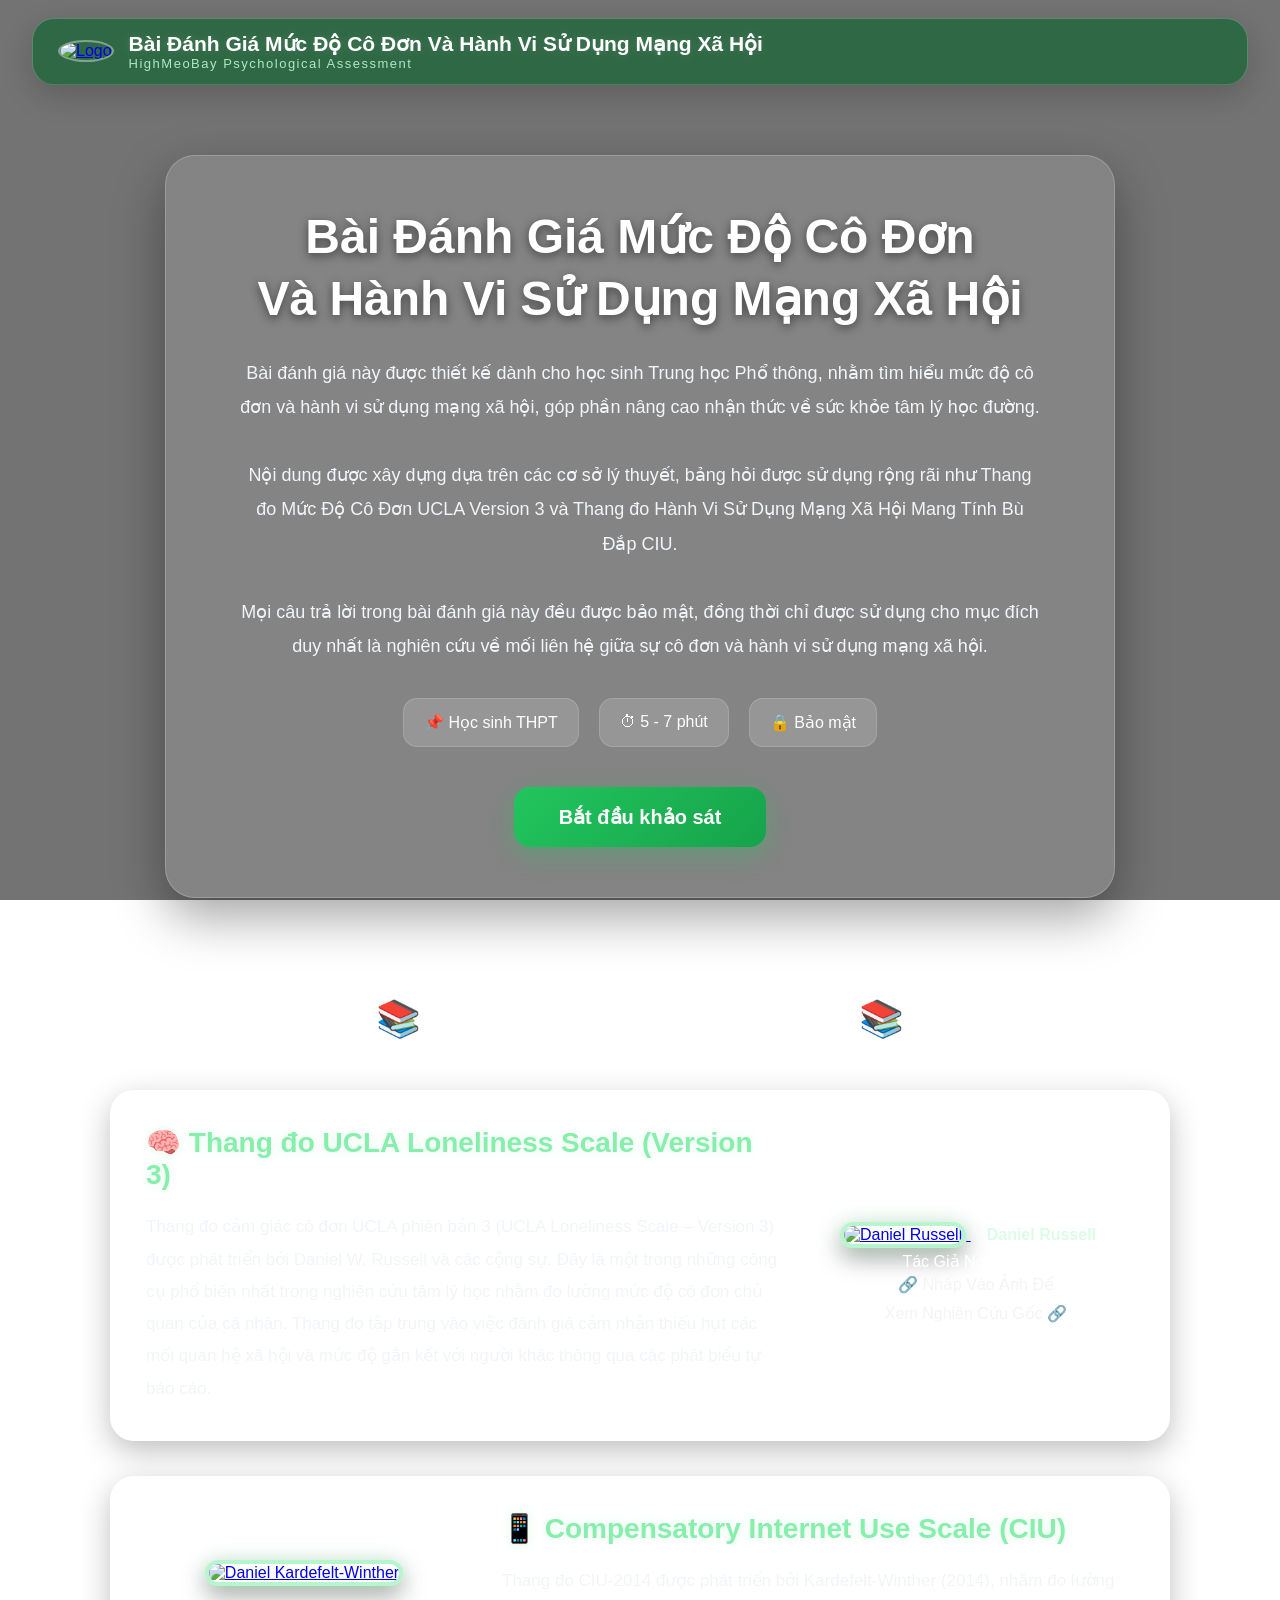
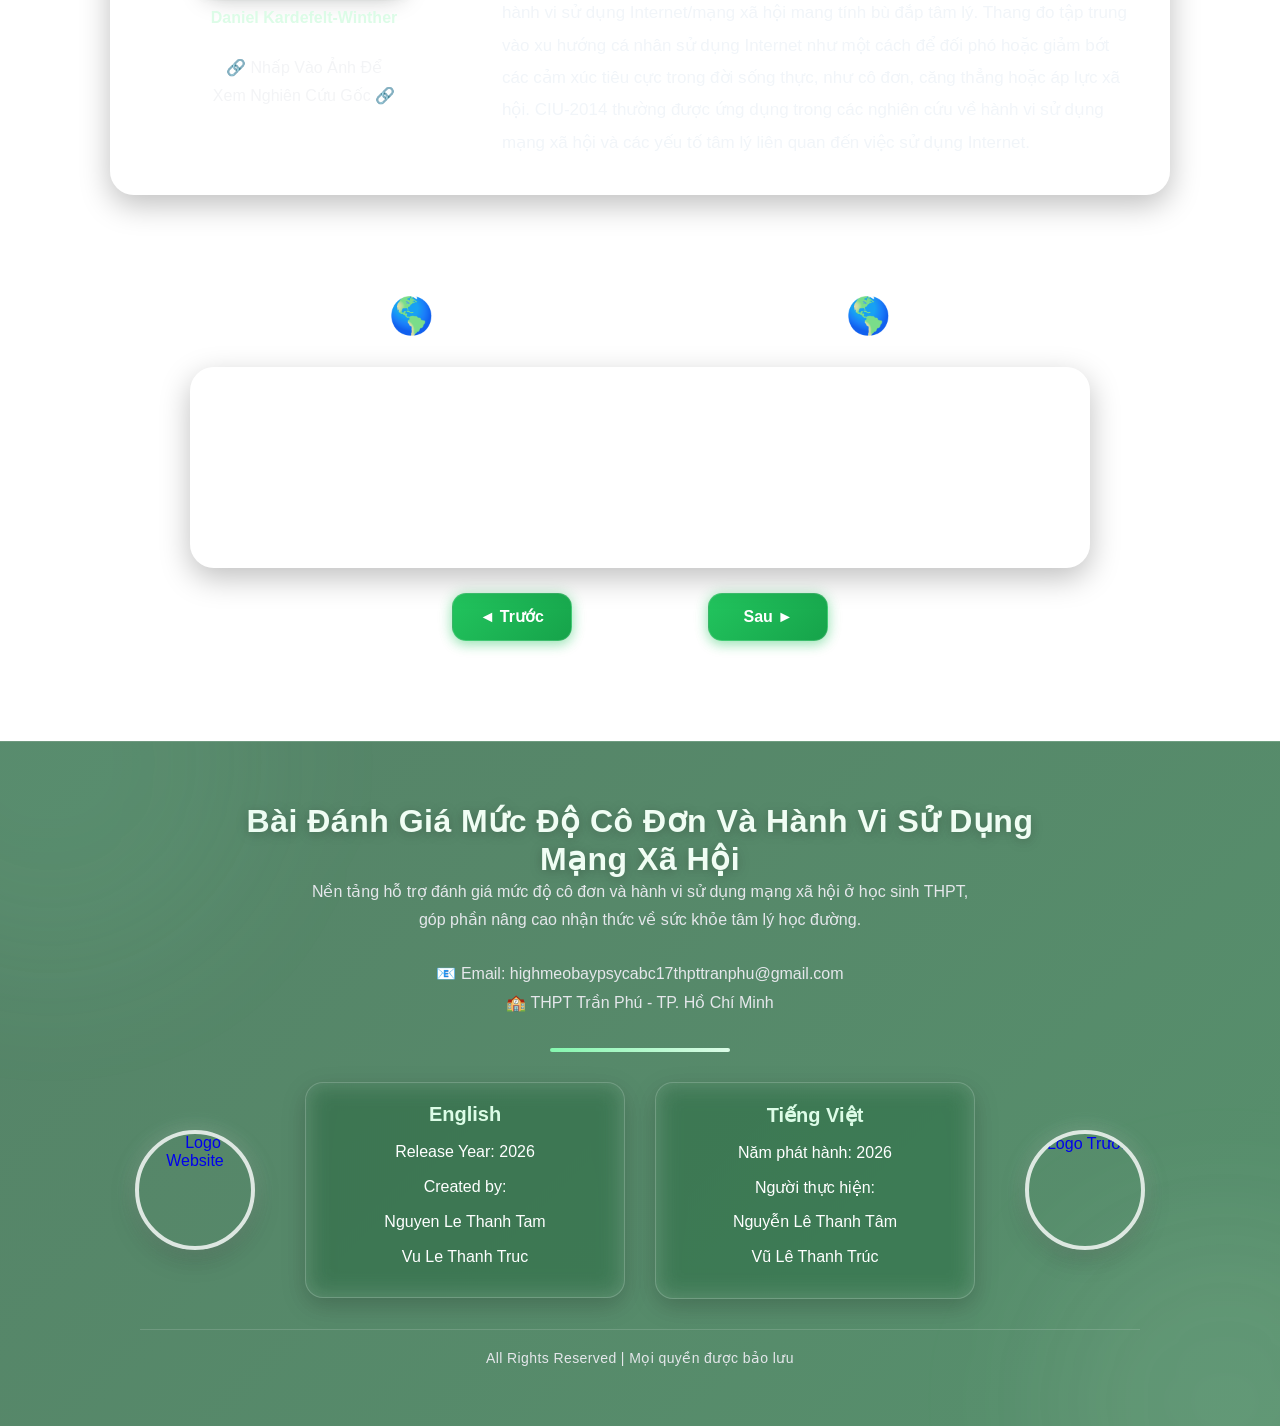
==== commit d5aacfc2: "Add files via upload" ====
--- a/index.html
+++ b/index.html
@@ -12,7 +12,7 @@
 
 <title>
 
-    Bài Đánh Giá Mức Độ Cô Đơn Và Hành Vi Sử Dụng Mạng Xã Hội
+    Góc Hỗ Trợ Bạn Tìm Hiểu Về Chính Bản Thân Mình
 
 </title>
 
@@ -180,7 +180,9 @@
     Tác Giả Nghiên Cứu
 </div>
     <p class="author-link">
-    🔗 Nhấp Vào Ảnh Để Xem Nghiên Cứu Gốc 🔗
+    🔗 Nhấp Vào Ảnh Để 
+    <br> 
+    Xem Nghiên Cứu Gốc 🔗
     </p>
 
 </div>
@@ -212,7 +214,9 @@
     Tác Giả Nghiên Cứu
 </div>
     <p class="author-link">
-        🔗 Nhấp Vào Ảnh Để Xem Nghiên Cứu Gốc 🔗
+        🔗 Nhấp Vào Ảnh Để 
+        <br> 
+        Xem Nghiên Cứu Gốc 🔗
     </p>
 
 </div>
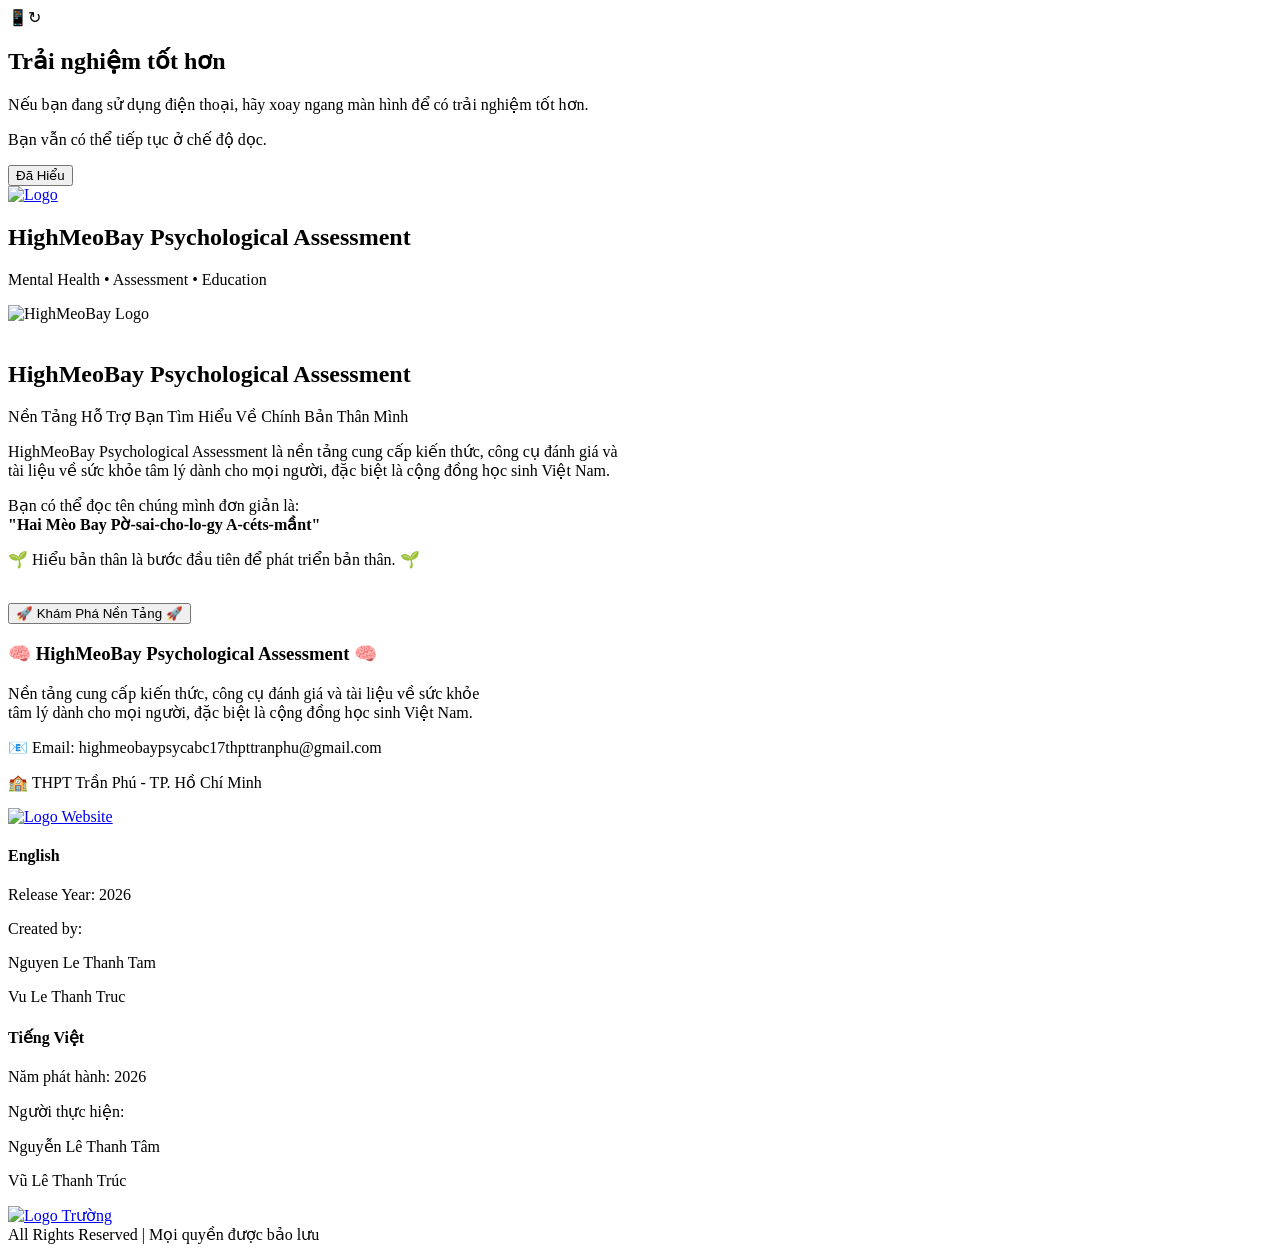
==== commit 963f3c8f: "Add files via upload" ====
--- a/index.html
+++ b/index.html
@@ -1,30 +1,70 @@
 <!DOCTYPE html>
-
 <html lang="vi">
 
-<link rel="icon" type="image/png" href="images/logo.png?v=2">
-
-
-<meta charset="UTF-8">
-
-<meta name="viewport"
-      content="width=device-width, initial-scale=1.0">
-
-<title>
-
-    Góc Hỗ Trợ Bạn Tìm Hiểu Về Chính Bản Thân Mình
-
-</title>
-
-<link rel="stylesheet"
-      href="styleindex.css">
+<head>
+
+    <meta charset="UTF-8">
+
+    <meta name="viewport"
+          content="width=device-width, initial-scale=1.0">
+
+    <title>
+        HighMeoBay Psychological Assessment
+    </title>
+
+    <link rel="icon"
+          type="image/png"
+          href="images/logo.png">
+
+    <link rel="stylesheet"
+          href="stylemeobay.css">
+
+    <!-- Google tag (gtag.js) -->
+<script async src="https://www.googletagmanager.com/gtag/js?id=G-THRWLHYVSK"></script>
+<script>
+  window.dataLayer = window.dataLayer || [];
+  function gtag(){dataLayer.push(arguments);}
+  gtag('js', new Date());
+
+  gtag('config', 'G-THRWLHYVSK');
+</script>
 
 </head>
 
 <body>
 
-<br> 
-<div class="progress-container">
+    <!-- ================= ORIENTATION NOTICE ================= -->
+
+<div id="orientationOverlay" class="orientation-overlay">
+
+    <div class="orientation-card">
+
+        <div class="phone-icon">
+            📱↻
+        </div>
+
+        <h2>Trải nghiệm tốt hơn</h2>
+
+        <p>
+            Nếu bạn đang sử dụng điện thoại,
+            hãy xoay ngang màn hình để có trải nghiệm tốt hơn.
+        </p>
+
+        <p class="small-text">
+            Bạn vẫn có thể tiếp tục ở chế độ dọc.
+        </p>
+
+        <button id="closeOrientation">
+            Đã Hiểu
+        </button>
+
+    </div>
+
+</div>
+
+    <!-- HEADER -->
+
+        <div class="progress-container">
     <div class="progress-bar"></div>
 </div>
 <header class="header">
@@ -44,14 +84,13 @@
 
         <h2>
 
-            Bài Đánh Giá Mức Độ Cô Đơn
-            Và Hành Vi Sử Dụng Mạng Xã Hội
+            HighMeoBay Psychological Assessment
 
         </h2>
 
         <p>
 
-            HighMeoBay Psychological Assessment 
+            Mental Health • Assessment • Education 
 
         </p>
 
@@ -61,236 +100,78 @@
 
 <!-- HERO -->
 
-<section class="hero">
-
-    <div class="overlay-card">
-
-        <h1>
-
-            Bài Đánh Giá Mức Độ Cô Đơn
-
-            <br>
-
-            Và Hành Vi Sử Dụng Mạng Xã Hội
-
-        </h1>
-
-        <p class="description">
-
-            Bài đánh giá này được thiết kế dành cho học sinh
-            Trung học Phổ thông, nhằm tìm hiểu mức độ cô đơn
-            và hành vi sử dụng mạng xã hội,
-            góp phần nâng cao nhận thức về sức khỏe tâm lý học đường.
-
-            <br><br>
-
-            Nội dung được xây dựng dựa trên các cơ sở lý thuyết,
-            bảng hỏi được sử dụng rộng rãi như
-            Thang đo Mức Độ Cô Đơn UCLA Version 3
-            và Thang đo Hành Vi Sử Dụng Mạng Xã Hội Mang Tính Bù Đắp CIU.
-
-            <br><br>
-
-            Mọi câu trả lời trong bài đánh giá này đều được bảo mật,
-            đồng thời chỉ được sử dụng cho mục đích duy nhất là
-            nghiên cứu về mối liên hệ giữa sự cô đơn
-            và hành vi sử dụng mạng xã hội.
-
-        </p>
-
-        <div class="info-box">
-
-            <div>
-                📌 Học sinh THPT
-            </div>
-
-            <div>
-                ⏱ 5 - 7 phút
-            </div>
-
-            <div>
-                🔒 Bảo mật
-            </div>
-
-        </div>
-
-        <a href="survey.html">
-
-            <button class="start-btn">
-
-                Bắt đầu khảo sát
-
-            </button>
-
-        </a>
-
-    </div>
-
-</section>
-
-
-<!-- CHATBOT CHATBASE -->
-
-<!-- CƠ SỞ BÀI ĐÁNH GIÁ -->
-
-<section class="about-test">
-
-    <h2>
-
-        📚 Cơ Sở Của Bài Đánh Giá 📚
-
-    </h2>
-
-    <!-- UCLA -->
-
-    <div class="test-card">
-
-        <div class="test-content">
-
-            <div class="test-text">
-
-                <h3>
-
-                    🧠 Thang đo UCLA Loneliness Scale (Version 3)
-
-                </h3>
-
-                <p>
-
-                Thang đo cảm giác cô đơn UCLA phiên bản 3 (UCLA Loneliness Scale – Version 3) được phát triển bởi Daniel W. Russell và các cộng sự. Đây là một trong những công cụ phổ biến nhất trong nghiên cứu tâm lý học nhằm đo lường mức độ cô đơn chủ quan của cá nhân. Thang đo tập trung vào việc đánh giá cảm nhận thiếu hụt các mối quan hệ xã hội và mức độ gắn kết với người khác thông qua các phát biểu tự báo cáo.
-
-                </p>
-
-            </div>
-
-            <div class="test-image">
-
-    <a href="https://www.researchgate.net/publication/14623374_UCLA_Loneliness_Scale_Version_3_Reliability_Validity_and_Factor_Structure"
-       target="_blank">
-
-        <img src="images/Daniel Russell.jpg"
-             alt="Daniel Russell">
-
-    </a>
-
-    <div class="author-name">
-        Daniel Russell
-    </div>
-<div class="author-role">
-    Tác Giả Nghiên Cứu
-</div>
-    <p class="author-link">
-    🔗 Nhấp Vào Ảnh Để 
-    <br> 
-    Xem Nghiên Cứu Gốc 🔗
-    </p>
-
-</div>
-
-        </div>
-
-    </div>
-
-    <!-- CIU -->
-
-    <div class="test-card">
-
-        <div class="test-content">
-
-            <div class="test-image">
-
-    <a href="https://www.sciencedirect.com/science/article/pii/S0747563213004093"
-       target="_blank">
-
-        <img src="images/Daniel Kardefelt.jpg"
-             alt="Daniel Kardefelt-Winther">
-
-    </a>
-
-    <div class="author-name">
-        Daniel Kardefelt-Winther
-    </div>
-<div class="author-role">
-    Tác Giả Nghiên Cứu
-</div>
-    <p class="author-link">
-        🔗 Nhấp Vào Ảnh Để 
-        <br> 
-        Xem Nghiên Cứu Gốc 🔗
-    </p>
-
-</div>
-
-            <div class="test-text">
-
-                <h3>
-
-                    📱 Compensatory Internet Use Scale (CIU)
-
-                </h3>
-
-                <p>
-
-                    Thang đo CIU-2014 được phát triển bởi Kardefelt-Winther (2014), nhằm đo lường hành vi sử dụng Internet/mạng xã hội mang tính bù đắp tâm lý. Thang đo tập trung vào xu hướng cá nhân sử dụng Internet như một cách để đối phó hoặc giảm bớt các cảm xúc tiêu cực trong đời sống thực, như cô đơn, căng thẳng hoặc áp lực xã hội. CIU-2014 thường được ứng dụng trong các nghiên cứu về hành vi sử dụng mạng xã hội và các yếu tố tâm lý liên quan đến việc sử dụng Internet.
-
-                </p>
-
-            </div>
-
-        </div>
-
-    </div>
-
-</section>
-
-<!-- FACT -->
-
-<section class="facts">
-
-    <h2>
-
-        🌎 Một Vài Sự Thật Thú Vị 🌎
-
-    </h2>
-
-    <div class="fact-card">
-
-        <p id="factText">
-
-            Cảm giác cô đơn không đồng nghĩa với việc ở một mình.
-            Một người vẫn có thể cảm thấy cô đơn ngay cả khi đang ở giữa rất nhiều người.
-
-        </p>
-
-    </div>
-
-    <div class="fact-nav">
-
-        <button
-            class="fact-link"
-            onclick="prevFact()">
-
-            ◄ Trước
-
-        </button>
-
-        <span id="factCounter">
-
-            Fact 1 / 10
-
-        </span>
-
-        <button
-            class="fact-link"
-            onclick="nextFact()">
-
-            Sau ►
-
-        </button>
-
-    </div>
-
-</section>
+    <section class="hero">
+
+        <div class="hero-card">
+
+            <!-- LOGO WEBSITE -->
+        <div class="hero-logo">
+
+            <img src="images/logo.png"
+                 alt="HighMeoBay Logo">
+
+        </div>
+        <br>
+            <h1 class="hero-item">
+
+                HighMeoBay Psychological Assessment
+
+            </h1>
+
+            <div class="hero-subtitle hero-item">
+
+    <span class="line"></span>
+
+    <span class="subtitle-text">
+        Nền Tảng Hỗ Trợ Bạn Tìm Hiểu Về Chính Bản Thân Mình
+    </span>
+
+    <span class="line"></span>
+
+</div>
+
+            <p class="description hero-item">
+
+                HighMeoBay Psychological Assessment
+                là nền tảng cung cấp kiến thức,
+                công cụ đánh giá và 
+                 <br>
+                tài liệu về sức khỏe tâm lý dành cho mọi người,
+                đặc biệt là cộng đồng học sinh Việt Nam.
+
+            </p>
+
+            <p class="pronounce hero-item">
+
+                Bạn có thể đọc tên chúng mình đơn giản là:
+                <br>
+                <strong>
+                    "Hai Mèo Bay Pờ-sai-cho-lo-gy A-céts-mầnt"
+                </strong>
+
+            </p>
+        
+<p class="slogan hero-item">
+
+    🌱 Hiểu bản thân là bước đầu tiên để phát triển bản thân. 🌱
+
+</p>
+<br>
+            <a href="main.html" class="hero-item">
+
+                <button class="explore-btn">
+
+                    🚀 Khám Phá Nền Tảng 🚀
+
+                </button>
+
+            </a>
+
+        </div>
+
+    </section>
+
+    <script src="indexmeobay.js"></script>
 
 <!-- FOOTER -->
 <footer class="footer">
@@ -298,17 +179,15 @@
     <div class="footer-content">
 
         <h3>
-             Bài Đánh Giá Mức Độ Cô Đơn
-            Và Hành Vi Sử Dụng
-            <br>
-            Mạng Xã Hội 
+            🧠 HighMeoBay Psychological Assessment 🧠
         </h3>
 
         <p>
-            Nền tảng hỗ trợ đánh giá mức độ cô đơn
-            và hành vi sử dụng mạng xã hội ở học sinh THPT,
-            <br>
-            góp phần nâng cao nhận thức về sức khỏe tâm lý học đường.
+            Nền tảng cung cấp kiến thức, công cụ 
+            đánh giá và tài liệu về sức khỏe
+            <br> 
+            tâm lý dành cho mọi người, đặc biệt 
+            là cộng đồng học sinh Việt Nam. 
         </p>
 
         <div class="footer-contact">
@@ -374,36 +253,6 @@
 
 </footer>
 
-<script src="indexmeobay.js"></script>
-<script src="facts.js"></script>
-
-<script>
-(function () {
-    if (!window.chatbase || window.chatbase("getState") !== "initialized") {
-        window.chatbase = function () {
-            if (!window.chatbase.q) {
-                window.chatbase.q = [];
-            }
-            window.chatbase.q.push(arguments);
-        };
-    }
-
-    var onLoad = function () {
-        var script = document.createElement("script");
-        script.src = "https://www.chatbase.co/embed.min.js";
-        script.id = "mcxop1QTnnMWpDk9O3_jo";
-        script.domain = "www.chatbase.co";
-        document.body.appendChild(script);
-    };
-
-    if (document.readyState === "complete") {
-        onLoad();
-    } else {
-        window.addEventListener("load", onLoad);
-    }
-})();
-</script>
-
 </body>
 
-</html>
+</html>
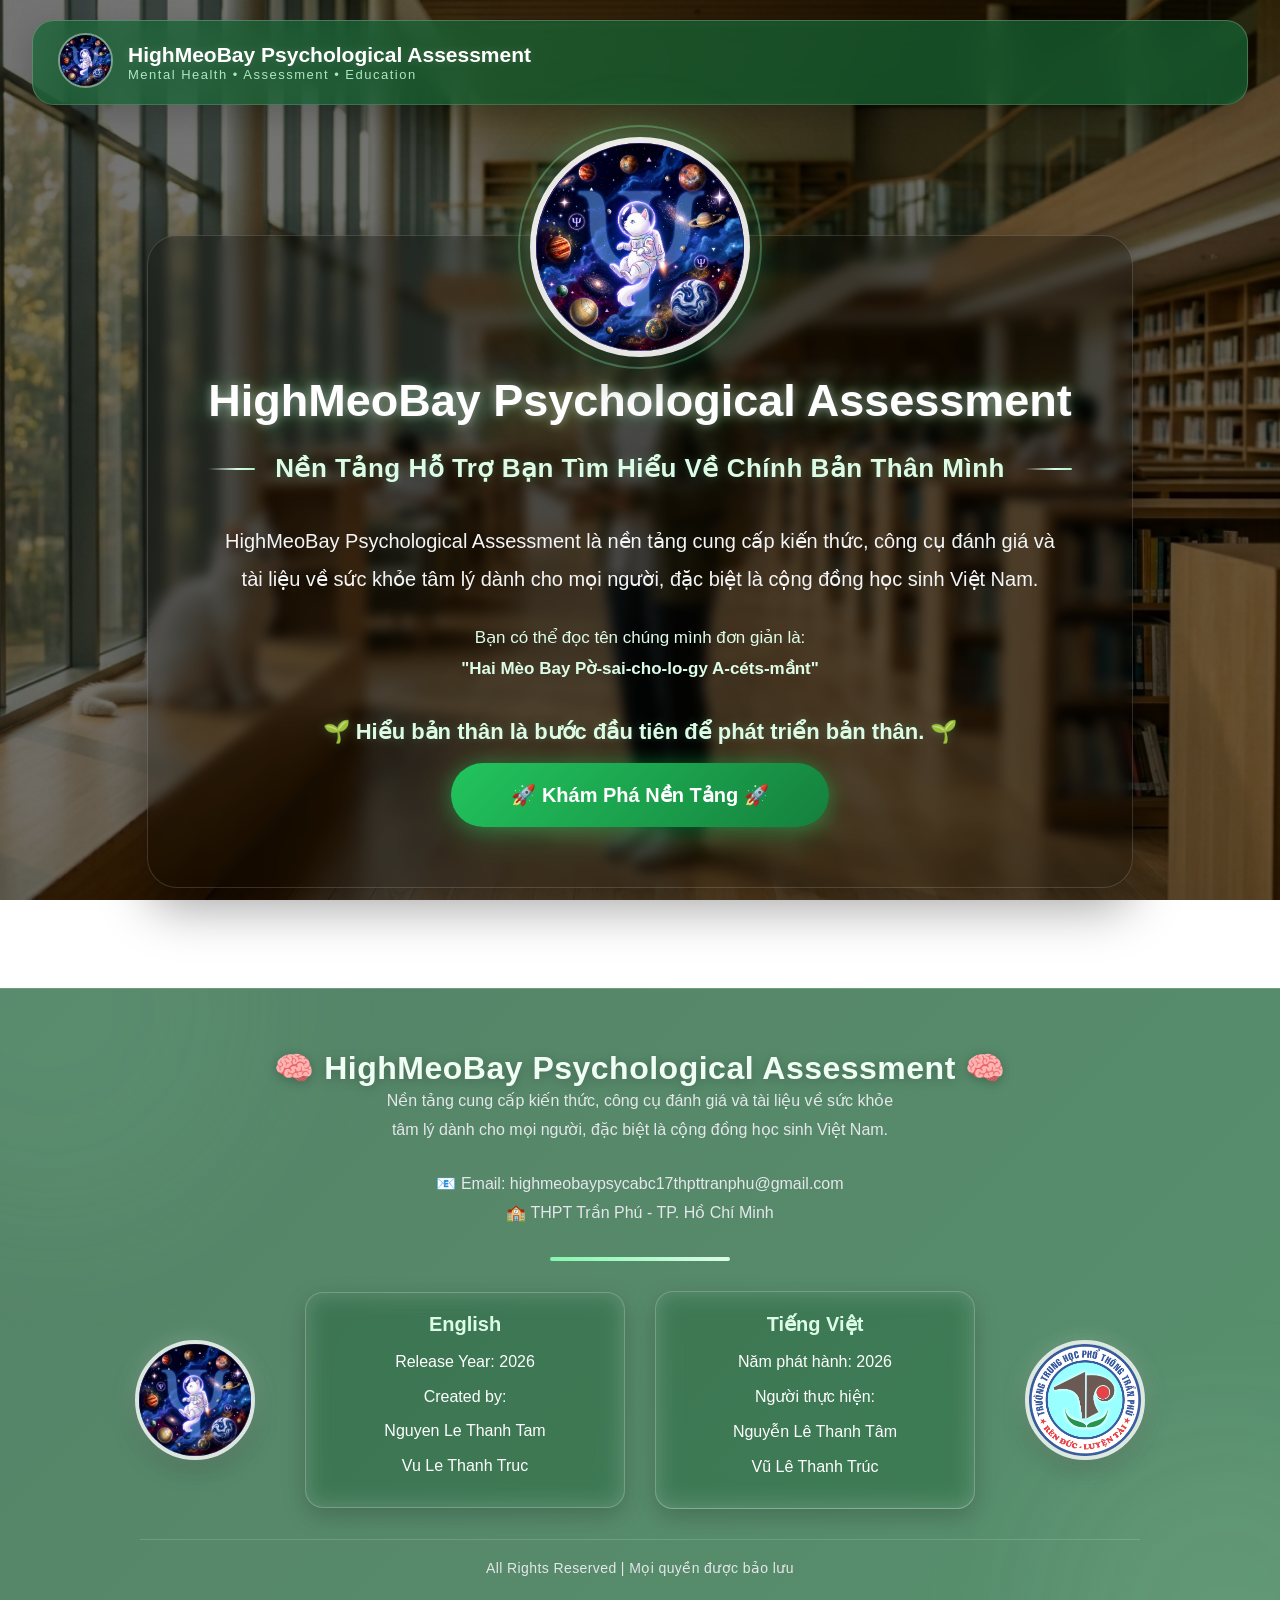
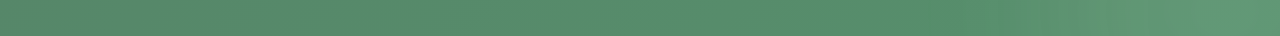
==== commit 656e9c03: "Add files via upload" ====
--- a/index.html
+++ b/index.html
@@ -43,7 +43,7 @@
             📱↻
         </div>
 
-        <h2>Trải nghiệm tốt hơn</h2>
+        <h2>Trải Nghiệm Tốt Hơn</h2>
 
         <p>
             Nếu bạn đang sử dụng điện thoại,
--- a/stylemeobay.css
+++ b/stylemeobay.css
@@ -0,0 +1,1418 @@
+/* ================= RESET ================= */
+
+*{
+margin:0;
+padding:0;
+box-sizing:border-box;
+}
+
+body{
+
+margin: 0;
+  padding-top: 20px;
+min-height:100vh;
+
+font-family:
+"Segoe UI",
+sans-serif;
+
+color:white;
+
+background:
+linear-gradient(
+    rgba(0,0,0,0.55),
+    rgba(0,0,0,0.55)
+),
+url("images/library2.png");
+
+background-size:cover;
+background-position:center;
+background-attachment:fixed;
+  
+
+}
+
+/* ================= HEADER ================= */
+.header{
+
+width: 95%;
+max-width: 1400px;
+margin: 0 auto;
+
+display: flex;
+align-items: center;
+
+gap: 15px;
+padding: 12px 25px;
+
+background: rgba(22, 101, 52, 0.72);
+
+border-radius: 22px;
+
+border:
+1px solid rgba(255,255,255,0.22);
+
+ backdrop-filter: blur(18px);
+    -webkit-backdrop-filter: blur(18px);
+border-bottom: 1px solid rgba(255,255,255,0.15);
+
+    box-shadow:
+        0 10px 30px rgba(0,0,0,.18);
+
+transition: .35s ease;
+
+justify-content:flex-start;
+
+flex-wrap: nowrap; /* QUAN TRỌNG */
+}
+
+.header::before{
+
+content:"";
+
+position:absolute;
+
+top:0;
+left:-120%;
+
+width:80px;
+height:100%;
+
+background:
+linear-gradient(
+90deg,
+transparent,
+rgba(255,255,255,0.25),
+transparent
+);
+
+transform:skewX(-25deg);
+
+transition:0.8s;
+
+}
+
+.header:hover::before{
+
+left:120%;
+
+}
+
+.header:hover{
+
+box-shadow:
+0 18px 45px rgba(0,0,0,0.40),
+0 0 35px rgba(34,197,94,0.18);
+
+border-color:
+rgba(255,255,255,0.28);
+
+}
+
+.logo img{
+
+width:55px;
+height:55px;
+
+border-radius:50%;
+
+border:2px solid rgba(255,255,255,0.4);
+
+transition:0.3s ease;
+
+cursor:pointer;
+
+}
+
+.logo img:hover{
+
+transform:scale(1.08);
+
+box-shadow:
+0 0 12px rgba(255,255,255,0.35),
+0 0 25px rgba(34,197,94,0.55),
+0 0 40px rgba(34,197,94,0.25);
+
+border-color:#dcfce7;
+
+}
+
+.logo img:active{
+
+transform:scale(0.95);
+
+}
+
+.header-text{
+display: flex;
+flex-direction: column;
+justify-content: center;
+
+line-height: 1.2;
+}
+
+.header-text h2{
+
+font-size:21px;
+
+font-weight:800;
+
+margin:0;
+
+color:#ffffff;
+
+text-shadow:
+0 0 10px rgba(255,255,255,0.15);
+
+}
+
+.header-text p{
+
+font-size:13px;
+
+color:#bbf7d0;
+
+letter-spacing:1.5px;
+
+margin:0;
+
+opacity:0.9;
+
+}
+
+.question {
+    background: rgba(255,255,255,0.04);
+    border: 1px solid rgba(255,255,255,0.08);
+    padding: 10px 12px;
+    border-radius: 12px;
+    margin: 10px 0;
+}
+
+label {
+    display: block;
+    padding: 3px 0;
+    cursor: pointer;
+}
+
+/* ================= HERO ================= */
+
+.hero{
+padding: 130px 20px 20px 20px;
+
+min-height:calc(100vh - 120px);
+
+display:flex;
+
+justify-content:center;
+align-items:center;  
+
+}
+
+.hero-card{
+
+position:relative;
+
+max-width:1175px;
+
+text-align:center;
+
+padding:120px 60px 60px;
+/* ↑ tăng padding top để chừa chỗ cho logo */
+
+border-radius:30px;
+
+background:rgba(0,0,0,.28);
+
+backdrop-filter:blur(6px);
+
+border:1px solid rgba(255,255,255,.15);
+
+box-shadow:
+0 20px 50px rgba(0,0,0,.35);
+
+animation:fadeUp 1s ease;
+
+overflow:visible;
+
+}
+
+.hero-card h1{
+
+    font-size:45px;
+
+    line-height:1.2;
+
+    color:white;
+
+    font-weight:800;
+
+    text-shadow:
+    0 0 10px rgba(255,255,255,0.4),
+    0 0 20px rgba(134,239,172,0.3),
+    0 0 40px rgba(34,197,94,0.25);
+
+    margin-bottom:25px;
+
+    max-width:1200px;
+}
+
+.description{
+
+  
+font-size:20px;
+
+line-height:1.9;
+
+color:#f3f4f6;
+
+margin-bottom:25px;
+  
+
+}
+
+.slogan{
+
+    margin-top:25px;
+
+    font-size:22px;
+
+    font-weight:600;
+
+    color:#dcfce7;
+
+    text-shadow:
+    0 0 10px rgba(134,239,172,0.25);
+
+}
+
+.pronounce{
+
+  
+color:#dcfce7;
+
+font-size:17px;
+
+line-height:1.8;
+
+margin-bottom:35px;
+  
+
+}
+
+/* ================= BUTTON ================= */
+
+.explore-btn{
+
+    position:relative;
+
+    border:none;
+
+    cursor:pointer;
+
+    color:white;
+
+    font-weight:700;
+
+    font-size:20px;
+
+    padding:20px 60px;
+
+    border-radius:999px;
+
+    background:
+    linear-gradient(
+        135deg,
+        #22c55e,
+        #15803d
+    );
+
+    box-shadow:
+    0 0 20px rgba(34,197,94,0.35),
+    0 10px 30px rgba(34,197,94,0.25);
+
+    transition:all 0.35s ease;
+
+    overflow:hidden;
+}
+
+.explore-btn:hover{
+
+    transform:
+    translateY(-5px)
+    scale(1.04);
+
+    box-shadow:
+    0 0 35px rgba(34,197,94,0.6),
+    0 15px 40px rgba(34,197,94,0.35);
+}
+
+.explore-btn::before{
+
+    content:"";
+
+    position:absolute;
+
+    top:0;
+    left:-120%;
+
+    width:80px;
+    height:100%;
+
+    background:
+    linear-gradient(
+        90deg,
+        transparent,
+        rgba(255,255,255,0.35),
+        transparent
+    );
+
+    transform:skewX(-25deg);
+
+    transition:0.8s;
+}
+
+.explore-btn:hover::before{
+
+    left:130%;
+}
+/* ================= FOOTER ================= */
+.footer{
+width:100%;
+margin-top:80px;
+padding:60px 30px;
+
+background:
+linear-gradient(
+135deg,
+rgba(20,83,45,.72),
+rgba(22,101,52,.72)
+);
+
+backdrop-filter:blur(18px);
+
+border-top:1px solid rgba(255,255,255,0.15);
+
+text-align:center;
+position:relative;
+z-index:2;
+
+overflow:hidden;
+/* Hiệu ứng */
+opacity:0;
+transform:translateY(60px);
+transition:
+opacity .8s ease,
+transform .8s ease;
+
+}
+
+.footer.show{
+
+opacity:1;
+transform:translateY(0);
+
+}
+
+.footer::before{
+
+content:"";
+
+position:absolute;
+
+width:400px;
+height:400px;
+
+top:-180px;
+left:-150px;
+
+border-radius:50%;
+
+background:
+rgba(134,239,172,.08);
+
+filter:blur(70px);
+
+pointer-events:none;
+
+}
+
+.footer::after{
+
+content:"";
+
+position:absolute;
+
+width:350px;
+height:350px;
+
+bottom:-150px;
+right:-120px;
+
+border-radius:50%;
+
+background:
+rgba(220,252,231,.08);
+
+filter:blur(70px);
+
+pointer-events:none;
+
+}
+
+.footer-content{
+max-width:1000px;
+margin:auto;
+}
+
+.footer h3{
+
+color:#f0fdf4;
+
+font-size:32px;
+
+letter-spacing:.5px;
+
+text-shadow:
+0 2px 12px rgba(0,0,0,.25);
+
+}
+
+.footer-content p{
+color:#e5e7eb;
+line-height:1.8;
+}
+
+.footer-contact{
+margin-top:25px;
+}
+
+.footer-contact p{
+
+transition:.25s;
+
+}
+
+.footer-contact p:hover{
+
+color:#bbf7d0;
+
+transform:
+translateX(4px);
+
+}
+
+.footer-line{
+
+width:180px;
+height:4px;
+
+margin:30px auto;
+
+border-radius:999px;
+
+background:
+linear-gradient(
+90deg,
+#85f7af,
+#dcfce7,
+#82d3a0
+);
+
+background-size:200% 100%;
+
+animation:
+footerGlow 4s linear infinite;
+
+}
+
+@keyframes footerGlow{
+
+0%{
+background-position:0% 50%;
+}
+
+100%{
+background-position:200% 50%;
+}
+
+}
+
+.footer-owner{
+
+display:grid;
+
+grid-template-columns:
+160px 320px 320px 160px;
+
+justify-content:center;
+
+align-items:center;
+
+gap:30px;
+
+margin-top:25px;
+
+}
+
+.owner-box{
+width:320px;
+padding:20px;
+border-radius:18px;
+
+background:rgba(255,255,255,.10);
+
+border:1px solid rgba(255,255,255,.20);
+
+backdrop-filter:blur(12px);
+
+border:
+1px solid rgba(255,255,255,.18);
+
+box-shadow:0 8px 25px rgba(0,0,0,0.20);
+}
+
+.owner-box{
+
+width:320px;
+
+padding:20px;
+
+border-radius:18px;
+
+background:rgba(255,255,255,.10);
+
+border:1px solid rgba(255,255,255,.20);
+
+backdrop-filter:blur(12px);
+
+box-shadow:0 8px 25px rgba(0,0,0,.20);
+
+transition:
+transform .3s ease,
+box-shadow .3s ease;
+
+}
+
+.owner-box:hover{
+
+transform:
+translateY(-6px);
+
+box-shadow:
+0 15px 35px rgba(0,0,0,.25);
+
+}
+
+.owner-box h4{
+color:#dcfce7;
+margin-bottom:12px;
+font-size:20px;
+}
+
+.owner-box p{
+color:white;
+margin:6px 0;
+}
+
+.footer-bottom{
+margin-top:30px;
+padding-top:20px;
+
+border-top:1px solid rgba(255,255,255,0.15);
+
+color:#e5e7eb;
+
+letter-spacing:.4px;
+font-size:14px;
+}
+
+.footer-logo-side{
+display:flex;
+align-items:center;
+justify-content:center;
+text-decoration:none;
+flex-shrink:0;
+}
+
+.footer-logo-side img{
+
+width:120px;
+height:120px;
+
+border-radius:50%;
+
+object-fit:cover;
+
+display:block;
+
+border:4px solid rgba(255,255,255,0.8);
+
+box-shadow:
+0 8px 25px rgba(0,0,0,0.25),
+0 0 20px rgba(220,252,231,0.3);
+
+transition:0.3s;
+
+}
+
+.footer-logo-side:hover img{
+
+transform:scale(1.08);
+
+filter:brightness(1.1);
+
+}
+
+.footer-owner-wrapper{
+display:flex;
+align-items:center;
+justify-content:center;
+gap:60px;
+flex-wrap:wrap;
+}
+
+/* ================= HERO LOGO ================= */
+
+.hero-logo{
+
+position:absolute;
+
+top:0;
+
+left:50%;
+
+transform:translate(-50%,-45%);
+
+width:220px;
+height:220px;
+
+display:flex;
+
+justify-content:center;
+align-items:center;
+
+z-index:10;
+
+}
+
+.hero-logo img{
+
+width:100%;
+height:100%;
+
+object-fit:cover;
+
+border-radius:50%;
+
+border:6px solid rgba(255,255,255,.88);
+
+background:rgba(255,255,255,.12);
+
+backdrop-filter:blur(10px);
+
+box-shadow:
+
+0 15px 40px rgba(0,0,0,.45),
+
+0 0 35px rgba(134,239,172,.35),
+
+0 0 70px rgba(34,197,94,.18);
+
+transition:.35s;
+
+}
+
+.hero-logo::before{
+
+content:"";
+
+position:absolute;
+
+width:225px;
+height:225px;
+
+border-radius:50%;
+
+background:
+
+radial-gradient(
+
+rgba(134,239,172,.28),
+
+transparent 72%
+
+);
+
+filter:blur(18px);
+
+z-index:-2;
+
+}
+
+.hero-logo::after{
+
+content:"";
+
+position:absolute;
+
+inset:-12px;
+
+border-radius:50%;
+
+border:2px solid rgba(134,239,172,.32);
+
+animation:logoPulse 3s infinite;
+
+}
+
+.hero-logo:hover img{
+
+transform:scale(1.06);
+
+box-shadow:
+
+0 18px 45px rgba(0,0,0,.45),
+
+0 0 45px rgba(134,239,172,.55),
+
+0 0 90px rgba(34,197,94,.28);
+
+}
+
+@keyframes logoPulse{
+
+0%{
+
+transform:scale(.94);
+
+opacity:.9;
+
+}
+
+70%{
+
+transform:scale(1.08);
+
+opacity:0;
+
+}
+
+100%{
+
+opacity:0;
+
+}
+
+}
+
+.hero-subtitle{
+
+    display:flex;
+
+    align-items:center;
+
+    justify-content:center;
+
+    gap:20px;
+
+    margin:22px 0 38px;
+
+}
+
+.hero-subtitle .line{
+
+    flex:1;
+
+    max-width:180px;
+
+    height:2px;
+
+    border-radius:999px;
+
+    background:linear-gradient(
+        90deg,
+        transparent,
+        #dcfce7,
+        #86efac,
+        #dcfce7,
+        transparent
+    );
+
+    background-size:250% 100%;
+
+    animation:lineFlow 5s linear infinite;
+
+}
+
+@keyframes lineFlow{
+
+0%{
+background-position:0% 50%;
+}
+
+100%{
+background-position:250% 50%;
+}
+
+}
+
+.subtitle-text{
+
+    font-size:26px;
+
+    font-weight:600;
+
+    color:#dcfce7;
+
+    letter-spacing:.5px;
+
+    white-space:nowrap;
+
+    text-shadow:
+        0 0 10px rgba(134,239,172,.25);
+
+}
+
+/*================ ORIENTATION NOTICE ================*/
+
+.orientation-overlay{
+
+    position:fixed;
+    inset:0;
+
+    background:rgba(0,0,0,.65);
+
+    display:flex;
+    justify-content:center;
+    align-items:center;
+
+    opacity:0;
+    visibility:hidden;
+
+    transition:.35s;
+
+    z-index:9999;
+
+}
+
+.orientation-overlay.show{
+
+    opacity:1;
+    visibility:visible;
+
+}
+
+.orientation-card{
+
+width:min(420px,90%);
+
+padding:35px 30px;
+
+border-radius:24px;
+
+text-align:center;
+
+background:rgba(20,83,45,.92);
+
+border:1px solid rgba(255,255,255,.18);
+
+box-shadow:
+0 20px 50px rgba(0,0,0,.4);
+
+animation:popup .35s ease;
+
+}
+
+@keyframes popup{
+
+from{
+
+transform:scale(.9);
+
+opacity:0;
+
+}
+
+to{
+
+transform:scale(1);
+
+opacity:1;
+
+}
+
+}
+
+.phone-icon{
+
+font-size:60px;
+
+margin-bottom:18px;
+
+animation:rotatePhone 2s ease-in-out infinite;
+
+}
+
+@keyframes rotatePhone{
+
+0%,100%{
+
+transform:rotate(0deg);
+
+}
+
+25%{
+
+transform:rotate(-15deg);
+
+}
+
+75%{
+
+transform:rotate(15deg);
+
+}
+
+}
+
+.orientation-card h2{
+
+font-size:28px;
+
+margin-bottom:15px;
+
+color:#fff;
+
+}
+
+.orientation-card p{
+
+font-size:17px;
+
+line-height:1.7;
+
+color:#f3f4f6;
+
+}
+
+.small-text{
+
+margin-top:12px;
+
+font-size:14px !important;
+
+color:#dcfce7 !important;
+
+}
+
+.orientation-card button{
+
+    position:relative;
+
+    overflow:hidden;
+
+    margin-top:28px;
+
+    padding:16px 42px;
+
+    border:none;
+
+    border-radius:999px;
+
+    cursor:pointer;
+
+    font-size:17px;
+
+    font-weight:700;
+
+    color:#fff;
+
+    background:linear-gradient(
+        135deg,
+        #22c55e,
+        #15803d
+    );
+
+    box-shadow:
+        0 8px 20px rgba(34,197,94,.35),
+        0 0 18px rgba(34,197,94,.25);
+
+    transition:
+        transform .25s ease,
+        box-shadow .25s ease,
+        background .25s ease;
+
+}
+
+.orientation-card button:hover{
+
+    transform:
+        translateY(-3px)
+        scale(1.03);
+
+    background:linear-gradient(
+        135deg,
+        #2dd46f,
+        #16a34a
+    );
+
+    box-shadow:
+        0 14px 30px rgba(34,197,94,.45),
+        0 0 30px rgba(34,197,94,.35);
+
+}
+
+.orientation-card button::before{
+
+    content:"";
+
+    position:absolute;
+
+    top:0;
+    left:-120%;
+
+    width:70px;
+    height:100%;
+
+    background:linear-gradient(
+        90deg,
+        transparent,
+        rgba(255,255,255,.45),
+        transparent
+    );
+
+    transform:skewX(-25deg);
+
+    transition:.8s;
+
+}
+
+.orientation-card button:hover::before{
+
+    left:130%;
+
+}
+
+/*================ HERO STAGGER ANIMATION ================*/
+
+.hero-item{
+
+opacity:0;
+
+transform:translateY(35px);
+
+transition:
+opacity .8s ease,
+transform .8s ease;
+
+}
+
+.hero-item.show{
+
+opacity:1;
+
+transform:translateY(0);
+
+}
+
+
+
+/* =======================================
+            MOBILE PORTRAIT
+======================================= */
+
+@media (max-width:768px) and (orientation:portrait){
+
+body{
+    padding-top:10px;
+}
+
+.header{
+
+    width:95%;
+
+    padding:12px 16px;
+
+    border-radius:18px;
+
+    gap:10px;
+
+}
+
+.logo img{
+
+    width:44px;
+    height:44px;
+
+}
+
+.header-text h2{
+
+    font-size:17px;
+
+}
+
+.header-text p{
+
+    font-size:11px;
+
+}
+
+.hero{
+
+    padding:95px 15px 30px;
+
+    min-height:auto;
+
+}
+
+.hero-card{
+
+    padding:75px 20px 30px;
+
+    border-radius:22px;
+
+}
+
+.hero-logo{
+
+    width:120px;
+    height:120px;
+
+    transform:translate(-50%,-45%);
+
+}
+
+.hero-card h1{
+
+    font-size:30px;
+
+    line-height:1.3;
+
+}
+
+.hero-subtitle{
+
+    margin:18px 0 24px;
+
+}
+
+.subtitle-text{
+
+    font-size:18px;
+
+    white-space:normal;
+
+}
+
+.description{
+
+    font-size:15px;
+
+    line-height:1.8;
+
+}
+
+.pronounce{
+
+    font-size:14px;
+
+}
+
+.slogan{
+
+    font-size:17px;
+
+}
+
+.explore-btn{
+
+    width:100%;
+
+    padding:17px;
+
+    font-size:17px;
+
+}
+
+.footer{
+
+    padding:45px 18px;
+
+}
+
+.footer h3{
+
+    font-size:23px;
+
+}
+
+.footer-content p{
+
+    font-size:15px;
+
+}
+
+.footer-owner{
+
+    display:flex;
+
+    flex-direction:column;
+
+    gap:20px;
+
+}
+
+.footer-logo-side img{
+
+    width:80px;
+
+    height:80px;
+
+}
+
+}
+
+/* =======================================
+            MOBILE LANDSCAPE
+======================================= */
+
+@media (max-width:932px) and (orientation:landscape){
+
+body{
+
+    padding-top:12px;
+
+}
+
+.header{
+
+    width:96%;
+
+    padding:12px 22px;
+
+}
+
+.logo img{
+
+    width:48px;
+
+    height:48px;
+
+}
+
+.header-text h2{
+
+    font-size:20px;
+
+}
+
+.header-text p{
+
+    font-size:12px;
+
+}
+
+.hero{
+
+    padding:70px 20px 25px;
+
+    min-height:auto;
+
+}
+
+.hero-card{
+
+    max-width:1000px;
+
+    padding:80px 45px 35px;
+
+}
+
+.hero-logo{
+
+    width:145px;
+
+    height:145px;
+
+    transform:translate(-50%,-45%);
+
+}
+
+.hero-card h1{
+
+    font-size:38px;
+
+}
+
+.subtitle-text{
+
+    font-size:21px;
+
+}
+
+.description{
+
+    font-size:17px;
+
+    line-height:1.8;
+
+}
+
+.pronounce{
+
+    font-size:15px;
+
+}
+
+.slogan{
+
+    font-size:18px;
+
+}
+
+.explore-btn{
+
+    padding:16px 42px;
+
+}
+
+.footer{
+
+    padding:40px 25px;
+
+}
+
+.footer-owner{
+
+    display:grid;
+
+    grid-template-columns:
+
+    120px
+
+    1fr
+
+    1fr
+
+    120px;
+
+    gap:20px;
+
+}
+
+.owner-box{
+
+    width:100%;
+
+}
+
+.footer-logo-side img{
+
+    width:85px;
+
+    height:85px;
+
+}
+
+}
